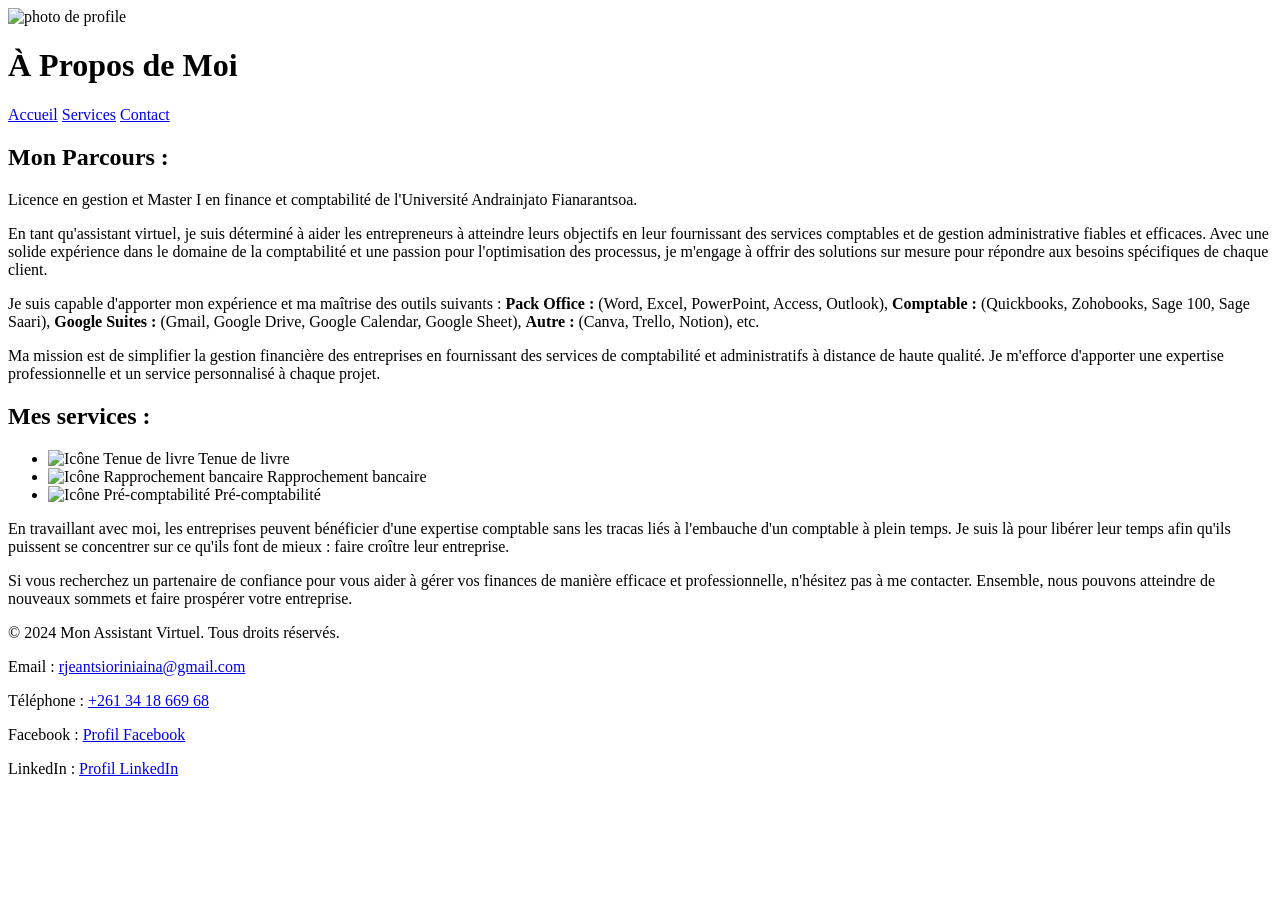
==== about.html @ 56083e6f "Add files via upload" ====
<!DOCTYPE html>
<html lang="fr">
<head>
    <meta charset="UTF-8">
    <meta name="viewport" content="width=device-width, initial-scale=1.0">
    <title>À Propos</title>
    <link rel="stylesheet" href="css/styles.css">

    <!-- Meta Description pour SEO -->
    <meta name="description" content="En savoir plus sur votre assistant virtuel en comptabilité. Découvrez mon parcours, mes compétences et comment je peux aider votre entreprise à atteindre ses objectifs financiers.">

    <!-- Meta Keywords pour SEO -->
    <meta name="keywords" content="assistant virtuel comptabilité, parcours professionnel, gestion administratif, expert comptable, outils comptables, services de comptabilité">

    <!-- URL canonique -->
    <link rel="canonical" href="https://rjeantsioriniaina.github.io/AV-Comptable/about.html" />
    <!-- Meta pour Réseaux Sociaux - Open Graph -->
    <meta property="og:title" content="À Propos de Votre Assistant Virtuel">
    <meta property="og:description" content="En savoir plus sur votre assistant virtuel en comptabilité. Découvrez mon parcours, mes compétences et comment je peux aider votre entreprise à atteindre ses objectifs financiers.">
    <meta property="og:type" content="website">
    <meta property="og:url" content="https://rjeantsioriniaina.github.io/AV-Comptable/about.html">
    <meta property="og:image" content="https://rjeantsioriniaina.github.io/AV-Comptable/images/profil.webp">

    <!-- Meta pour Twitter Cards -->
    <meta name="twitter:card" content="summary_large_image">
    <meta name="twitter:title" content="À Propos de Votre Assistant Virtuel">
    <meta name="twitter:description" content="En savoir plus sur votre assistant virtuel en comptabilité. Découvrez mon parcours, mes compétences et comment je peux aider votre entreprise à atteindre ses objectifs financiers.">
    <meta name="twitter:image" content="https://rjeantsioriniaina.github.io/AV-Comptable/images/profil.webp">
    <meta name="twitter:site" content="https://rjeantsioriniaina.github.io/AV-Comptable/about.html">

</head>
<body>
    <header>
        <img src="images/profil.webp" alt="photo de profile" class="responsive-img" width="800" height="600" itemprop="image">
        <h1>À Propos de Moi</h1>
        <nav>
            <a href="index.html">Accueil</a>
            <a href="services.html">Services</a>
            <a href="contact.html">Contact</a>
        </nav>
    </header>
    <main>
        <section>
            <h2>Mon Parcours :</h2>
            <p>Licence en gestion et Master I en finance et comptabilité de l'Université Andrainjato Fianarantsoa.</p>
            <p>En tant qu'assistant virtuel, je suis déterminé à aider les entrepreneurs à atteindre leurs objectifs en leur fournissant des services comptables et de gestion administrative fiables et efficaces. Avec une solide expérience dans le domaine de la comptabilité et une passion pour l'optimisation des processus, je m'engage à offrir des solutions sur mesure pour répondre aux besoins spécifiques de chaque client.</p>
            <p>Je suis capable d'apporter mon expérience et ma maîtrise des outils suivants : <strong>Pack Office :</strong> (Word, Excel, PowerPoint, Access, Outlook), <strong>Comptable :</strong> (Quickbooks, Zohobooks, Sage 100, Sage Saari), <strong>Google Suites :</strong> (Gmail, Google Drive, Google Calendar, Google Sheet), <strong>Autre :</strong> (Canva, Trello, Notion), etc.</p>
            <p>Ma mission est de simplifier la gestion financière des entreprises en fournissant des services de comptabilité et administratifs à distance de haute qualité. Je m'efforce d'apporter une expertise professionnelle et un service personnalisé à chaque projet.</p>
            <h2>Mes services :</h2>
            <ul>
                <li><img src="images/bookkeeping-icon.webp" alt="Icône Tenue de livre"> Tenue de livre</li>
                <li><img src="images/bank-reconciliation-icon.webp" alt="Icône Rapprochement bancaire"> Rapprochement bancaire</li> 
                <li><img src="images/pre-accounting-icon.webp" alt="Icône Pré-comptabilité"> Pré-comptabilité</li>
            </ul>
            <p>En travaillant avec moi, les entreprises peuvent bénéficier d'une expertise comptable sans les tracas liés à l'embauche d'un comptable à plein temps. Je suis là pour libérer leur temps afin qu'ils puissent se concentrer sur ce qu'ils font de mieux : faire croître leur entreprise.</p>
            <p>Si vous recherchez un partenaire de confiance pour vous aider à gérer vos finances de manière efficace et professionnelle, n'hésitez pas à me contacter. Ensemble, nous pouvons atteindre de nouveaux sommets et faire prospérer votre entreprise.</p>
        </section>
    </main>
    <footer>
    <p>&copy; 2024 Mon Assistant Virtuel. Tous droits réservés.</p>
    <p>Email : <a href="mailto:rjeantsioriniaina@gmail.com">rjeantsioriniaina@gmail.com</a></p>
    <p>Téléphone : <a href="tel:+261 34 18 669 68">+261 34 18 669 68</a></p>
    <p>Facebook : <a href="https://www.facebook.com/@hajatina.randrianantenaina/" target="_blank">Profil Facebook</a></p>
    <p>LinkedIn : <a href="https://www.linkedin.com/in/jean-tsioriniaina-984998340" target="_blank">Profil LinkedIn</a></p>
</footer>

</body>
</html>
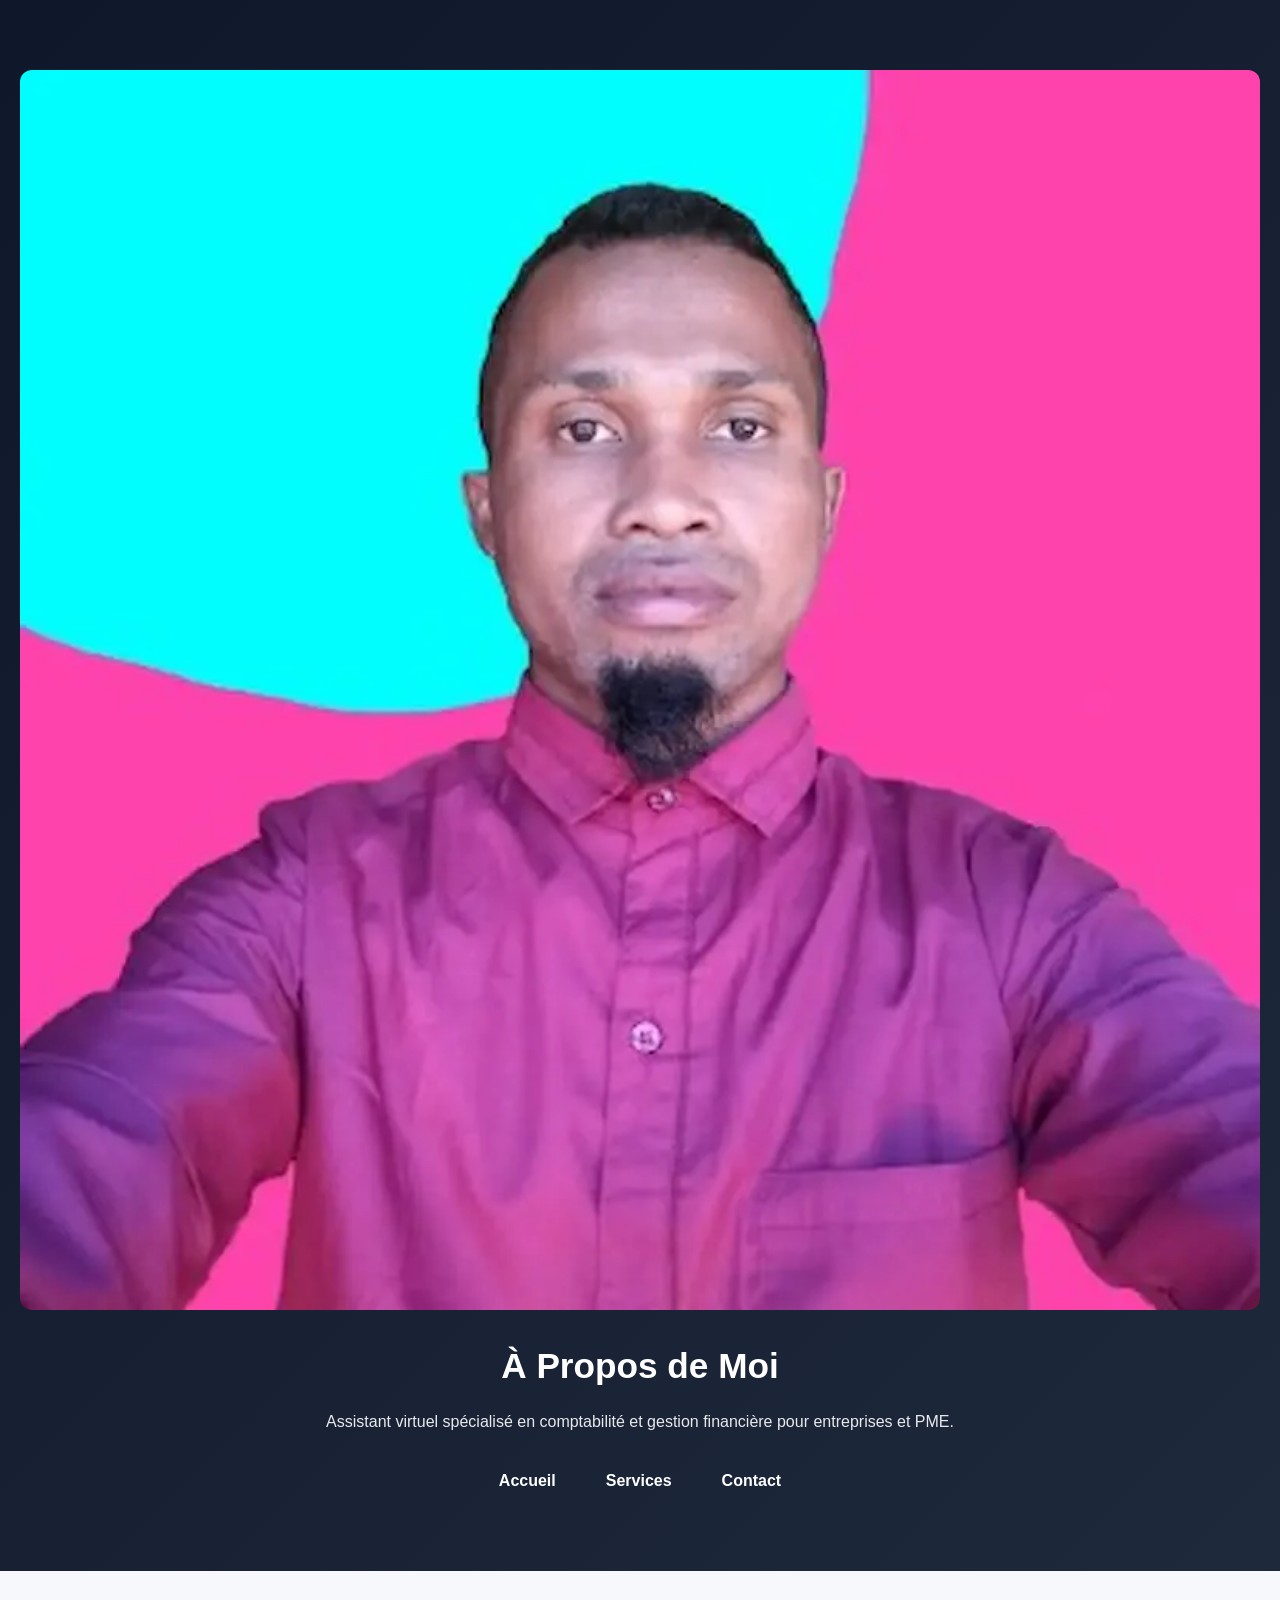
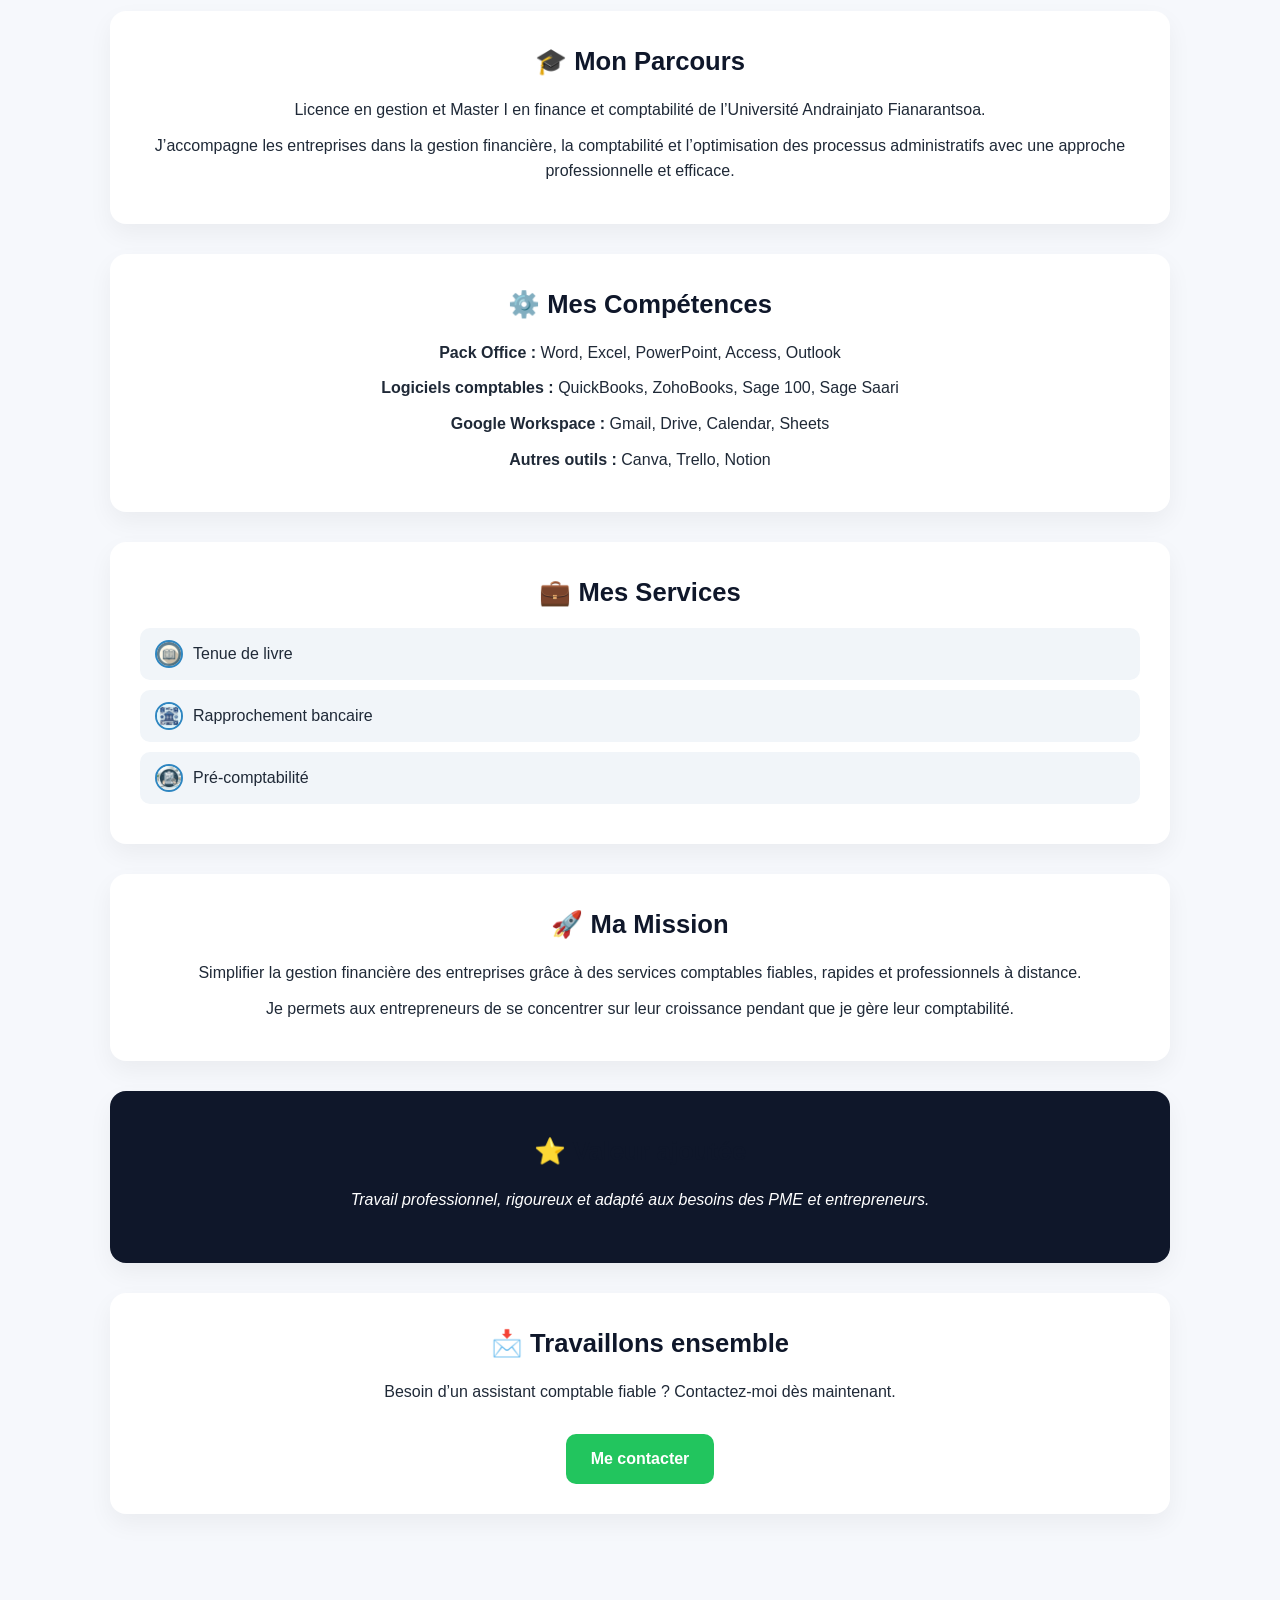
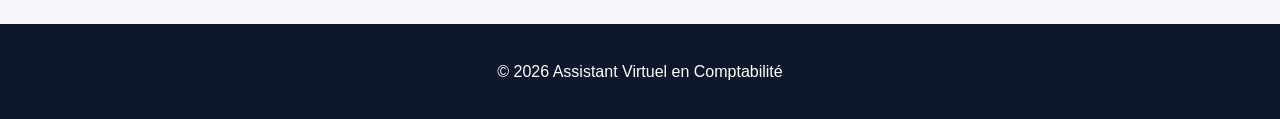
==== commit cb8d7fd1: "Update about.html" ====
--- a/about.html
+++ b/about.html
@@ -3,65 +3,125 @@
 <head>
     <meta charset="UTF-8">
     <meta name="viewport" content="width=device-width, initial-scale=1.0">
-    <title>À Propos</title>
+
+    <title>À Propos | Assistant Virtuel en Comptabilité Professionnel</title>
+
+    <meta name="description" content="Découvrez mon parcours en comptabilité et mes compétences en gestion financière. Assistant virtuel spécialisé pour entreprises et PME.">
+    <meta name="author" content="Assistant Virtuel Comptabilité">
+    <meta name="robots" content="index, follow">
+
+    <link rel="canonical" href="https://rjeantsioriniaina.github.io/AV-Comptable/about.html" />
     <link rel="stylesheet" href="css/styles.css">
 
-    <!-- Meta Description pour SEO -->
-    <meta name="description" content="En savoir plus sur votre assistant virtuel en comptabilité. Découvrez mon parcours, mes compétences et comment je peux aider votre entreprise à atteindre ses objectifs financiers.">
-
-    <!-- Meta Keywords pour SEO -->
-    <meta name="keywords" content="assistant virtuel comptabilité, parcours professionnel, gestion administratif, expert comptable, outils comptables, services de comptabilité">
-
-    <!-- URL canonique -->
-    <link rel="canonical" href="https://rjeantsioriniaina.github.io/AV-Comptable/about.html" />
-    <!-- Meta pour Réseaux Sociaux - Open Graph -->
-    <meta property="og:title" content="À Propos de Votre Assistant Virtuel">
-    <meta property="og:description" content="En savoir plus sur votre assistant virtuel en comptabilité. Découvrez mon parcours, mes compétences et comment je peux aider votre entreprise à atteindre ses objectifs financiers.">
+    <!-- Open Graph -->
+    <meta property="og:title" content="À Propos - Assistant Virtuel Comptabilité">
+    <meta property="og:description" content="Parcours professionnel, compétences et expertise en comptabilité et gestion financière.">
     <meta property="og:type" content="website">
     <meta property="og:url" content="https://rjeantsioriniaina.github.io/AV-Comptable/about.html">
     <meta property="og:image" content="https://rjeantsioriniaina.github.io/AV-Comptable/images/profil.webp">
 
-    <!-- Meta pour Twitter Cards -->
+    <!-- Twitter -->
     <meta name="twitter:card" content="summary_large_image">
-    <meta name="twitter:title" content="À Propos de Votre Assistant Virtuel">
-    <meta name="twitter:description" content="En savoir plus sur votre assistant virtuel en comptabilité. Découvrez mon parcours, mes compétences et comment je peux aider votre entreprise à atteindre ses objectifs financiers.">
+    <meta name="twitter:title" content="À Propos - Assistant Virtuel Comptabilité">
+    <meta name="twitter:description" content="Expert en comptabilité et gestion financière à distance.">
     <meta name="twitter:image" content="https://rjeantsioriniaina.github.io/AV-Comptable/images/profil.webp">
-    <meta name="twitter:site" content="https://rjeantsioriniaina.github.io/AV-Comptable/about.html">
+</head>
 
-</head>
 <body>
-    <header>
-        <img src="images/profil.webp" alt="photo de profile" class="responsive-img" width="800" height="600" itemprop="image">
-        <h1>À Propos de Moi</h1>
-        <nav>
-            <a href="index.html">Accueil</a>
-            <a href="services.html">Services</a>
-            <a href="contact.html">Contact</a>
-        </nav>
-    </header>
-    <main>
-        <section>
-            <h2>Mon Parcours :</h2>
-            <p>Licence en gestion et Master I en finance et comptabilité de l'Université Andrainjato Fianarantsoa.</p>
-            <p>En tant qu'assistant virtuel, je suis déterminé à aider les entrepreneurs à atteindre leurs objectifs en leur fournissant des services comptables et de gestion administrative fiables et efficaces. Avec une solide expérience dans le domaine de la comptabilité et une passion pour l'optimisation des processus, je m'engage à offrir des solutions sur mesure pour répondre aux besoins spécifiques de chaque client.</p>
-            <p>Je suis capable d'apporter mon expérience et ma maîtrise des outils suivants : <strong>Pack Office :</strong> (Word, Excel, PowerPoint, Access, Outlook), <strong>Comptable :</strong> (Quickbooks, Zohobooks, Sage 100, Sage Saari), <strong>Google Suites :</strong> (Gmail, Google Drive, Google Calendar, Google Sheet), <strong>Autre :</strong> (Canva, Trello, Notion), etc.</p>
-            <p>Ma mission est de simplifier la gestion financière des entreprises en fournissant des services de comptabilité et administratifs à distance de haute qualité. Je m'efforce d'apporter une expertise professionnelle et un service personnalisé à chaque projet.</p>
-            <h2>Mes services :</h2>
-            <ul>
-                <li><img src="images/bookkeeping-icon.webp" alt="Icône Tenue de livre"> Tenue de livre</li>
-                <li><img src="images/bank-reconciliation-icon.webp" alt="Icône Rapprochement bancaire"> Rapprochement bancaire</li> 
-                <li><img src="images/pre-accounting-icon.webp" alt="Icône Pré-comptabilité"> Pré-comptabilité</li>
-            </ul>
-            <p>En travaillant avec moi, les entreprises peuvent bénéficier d'une expertise comptable sans les tracas liés à l'embauche d'un comptable à plein temps. Je suis là pour libérer leur temps afin qu'ils puissent se concentrer sur ce qu'ils font de mieux : faire croître leur entreprise.</p>
-            <p>Si vous recherchez un partenaire de confiance pour vous aider à gérer vos finances de manière efficace et professionnelle, n'hésitez pas à me contacter. Ensemble, nous pouvons atteindre de nouveaux sommets et faire prospérer votre entreprise.</p>
-        </section>
-    </main>
-    <footer>
-    <p>&copy; 2024 Mon Assistant Virtuel. Tous droits réservés.</p>
-    <p>Email : <a href="mailto:rjeantsioriniaina@gmail.com">rjeantsioriniaina@gmail.com</a></p>
-    <p>Téléphone : <a href="tel:+261 34 18 669 68">+261 34 18 669 68</a></p>
-    <p>Facebook : <a href="https://www.facebook.com/@hajatina.randrianantenaina/" target="_blank">Profil Facebook</a></p>
-    <p>LinkedIn : <a href="https://www.linkedin.com/in/jean-tsioriniaina-984998340" target="_blank">Profil LinkedIn</a></p>
+
+<header>
+    <img src="images/profil.webp" loading="lazy" alt="Photo de profil assistant virtuel" class="responsive-img" width="800" height="600">
+
+    <h1>À Propos de Moi</h1>
+
+    <p>
+        Assistant virtuel spécialisé en comptabilité et gestion financière pour entreprises et PME.
+    </p>
+
+    <nav>
+        <a href="index.html">Accueil</a>
+        <a href="services.html">Services</a>
+        <a href="contact.html">Contact</a>
+    </nav>
+</header>
+
+<main>
+
+<section>
+
+    <h2>🎓 Mon Parcours</h2>
+
+    <p>
+        Licence en gestion et Master I en finance et comptabilité de l’Université Andrainjato Fianarantsoa.
+    </p>
+
+    <p>
+        J’accompagne les entreprises dans la gestion financière, la comptabilité et l’optimisation des processus administratifs avec une approche professionnelle et efficace.
+    </p>
+
+</section>
+
+<section>
+
+    <h2>⚙️ Mes Compétences</h2>
+
+    <p><strong>Pack Office :</strong> Word, Excel, PowerPoint, Access, Outlook</p>
+    <p><strong>Logiciels comptables :</strong> QuickBooks, ZohoBooks, Sage 100, Sage Saari</p>
+    <p><strong>Google Workspace :</strong> Gmail, Drive, Calendar, Sheets</p>
+    <p><strong>Autres outils :</strong> Canva, Trello, Notion</p>
+
+</section>
+
+<section>
+
+    <h2>💼 Mes Services</h2>
+
+    <ul>
+        <li><img src="images/bookkeeping-icon.webp" loading="lazy" alt=""> Tenue de livre</li>
+        <li><img src="images/bank-reconciliation-icon.webp" loading="lazy" alt=""> Rapprochement bancaire</li>
+        <li><img src="images/pre-accounting-icon.webp" loading="lazy" alt=""> Pré-comptabilité</li>
+    </ul>
+
+</section>
+
+<section>
+
+    <h2>🚀 Ma Mission</h2>
+
+    <p>
+        Simplifier la gestion financière des entreprises grâce à des services comptables fiables, rapides et professionnels à distance.
+    </p>
+
+    <p>
+        Je permets aux entrepreneurs de se concentrer sur leur croissance pendant que je gère leur comptabilité.
+    </p>
+
+</section>
+
+<section class="temoignages">
+
+    <h2>⭐ Valeur ajoutée</h2>
+
+    <p>
+        Travail professionnel, rigoureux et adapté aux besoins des PME et entrepreneurs.
+    </p>
+
+</section>
+
+<section style="text-align:center;">
+
+    <h2>📩 Travaillons ensemble</h2>
+
+    <p>Besoin d’un assistant comptable fiable ? Contactez-moi dès maintenant.</p>
+
+    <a href="contact.html" class="cta-button">Me contacter</a>
+
+</section>
+
+</main>
+
+<footer>
+    <p>&copy; 2026 Assistant Virtuel en Comptabilité</p>
 </footer>
 
 </body>
--- a/css/styles.css
+++ b/css/styles.css
@@ -0,0 +1,262 @@
+/* =========================
+   RESET GLOBAL
+========================= */
+* {
+    margin: 0;
+    padding: 0;
+    box-sizing: border-box;
+    font-family: "Inter", Arial, sans-serif;
+}
+
+body {
+    background: #f6f8fc;
+    color: #1f2937;
+    line-height: 1.6;
+}
+
+/* =========================
+   HEADER (Fiverr style hero)
+========================= */
+header {
+    background: linear-gradient(135deg, #0f172a, #1e293b);
+    color: white;
+    text-align: center;
+    padding: 70px 20px;
+}
+
+header h1 {
+    font-size: 2.2rem;
+    margin-bottom: 15px;
+}
+
+header p {
+    max-width: 800px;
+    margin: 10px auto;
+    opacity: 0.9;
+}
+
+/* =========================
+   CTA BUTTON (conversion focus)
+========================= */
+.cta-button {
+    display: inline-block;
+    margin-top: 20px;
+    padding: 12px 25px;
+    background: #22c55e;
+    color: white;
+    text-decoration: none;
+    border-radius: 10px;
+    font-weight: bold;
+    transition: all 0.3s ease;
+}
+
+.cta-button:hover {
+    background: #16a34a;
+    transform: translateY(-3px);
+}
+
+/* =========================
+   NAVBAR
+========================= */
+nav {
+    display: flex;
+    justify-content: center;
+    gap: 20px;
+    flex-wrap: wrap;
+    margin-top: 25px;
+}
+
+nav a {
+    color: white;
+    text-decoration: none;
+    font-weight: bold;
+    padding: 8px 15px;
+    border-radius: 8px;
+    transition: 0.3s;
+}
+
+nav a:hover {
+    background: rgba(255,255,255,0.15);
+}
+
+/* =========================
+   MAIN LAYOUT
+========================= */
+main {
+    max-width: 1100px;
+    margin: auto;
+    padding: 40px 20px;
+}
+
+/* =========================
+   SECTIONS (cards style Fiverr)
+========================= */
+section {
+    background: white;
+    margin-bottom: 30px;
+    padding: 30px;
+    border-radius: 16px;
+    box-shadow: 0 10px 25px rgba(0,0,0,0.05);
+}
+
+/* =========================
+   TITLES
+========================= */
+h1, h2 {
+    text-align: center;
+    margin-bottom: 15px;
+}
+
+h2 {
+    font-size: 1.6rem;
+    color: #0f172a;
+}
+
+h3 {
+    margin-top: 15px;
+    color: #334155;
+}
+
+/* =========================
+   IMAGES
+========================= */
+.responsive-img {
+    width: 100%;
+    height: auto;
+    border-radius: 12px;
+    margin-bottom: 20px;
+}
+
+/* =========================
+   SERVICES LIST (Fiverr cards style)
+========================= */
+ul {
+    list-style: none;
+    padding: 0;
+    margin-top: 15px;
+}
+
+ul li {
+    background: #f1f5f9;
+    margin: 10px 0;
+    padding: 12px 15px;
+    border-radius: 10px;
+    display: flex;
+    align-items: center;
+    gap: 10px;
+    transition: 0.3s;
+}
+
+ul li:hover {
+    background: #e2e8f0;
+    transform: translateX(5px);
+}
+
+ul li img {
+    width: 28px;
+    height: 28px;
+    border-radius: 50%;
+    border: 2px solid #2E86C1;
+}
+
+/* =========================
+   ABOUT / TEXT
+========================= */
+p {
+    margin: 10px 0;
+    text-align: center;
+}
+
+/* =========================
+   TESTIMONIALS
+========================= */
+.temoignages {
+    background: #0f172a;
+    color: white;
+    text-align: center;
+    padding: 40px;
+    border-radius: 16px;
+}
+
+.temoignages p {
+    font-style: italic;
+    margin-top: 10px;
+}
+
+/* =========================
+   FORM (contact page)
+========================= */
+form {
+    max-width: 600px;
+    margin: auto;
+    padding: 20px;
+    background: #f4f4f4;
+    border-radius: 12px;
+    box-shadow: 0 10px 20px rgba(0,0,0,0.05);
+}
+
+form label {
+    display: block;
+    margin-bottom: 6px;
+    font-weight: bold;
+}
+
+form input,
+form textarea {
+    width: 100%;
+    padding: 10px;
+    margin-bottom: 15px;
+    border: 1px solid #ccc;
+    border-radius: 8px;
+    font-size: 15px;
+}
+
+form textarea {
+    resize: vertical;
+    height: 140px;
+}
+
+form button {
+    width: 100%;
+    padding: 12px;
+    background: #2E86C1;
+    color: white;
+    border: none;
+    border-radius: 8px;
+    font-weight: bold;
+    cursor: pointer;
+    transition: 0.3s;
+}
+
+form button:hover {
+    background: #1A5276;
+}
+
+/* =========================
+   FOOTER
+========================= */
+footer {
+    text-align: center;
+    padding: 25px;
+    background: #0f172a;
+    color: white;
+    margin-top: 40px;
+}
+
+/* =========================
+   RESPONSIVE
+========================= */
+@media (max-width: 768px) {
+    header h1 {
+        font-size: 1.6rem;
+    }
+
+    section {
+        padding: 20px;
+    }
+
+    nav {
+        flex-direction: column;
+        gap: 10px;
+    }
+}
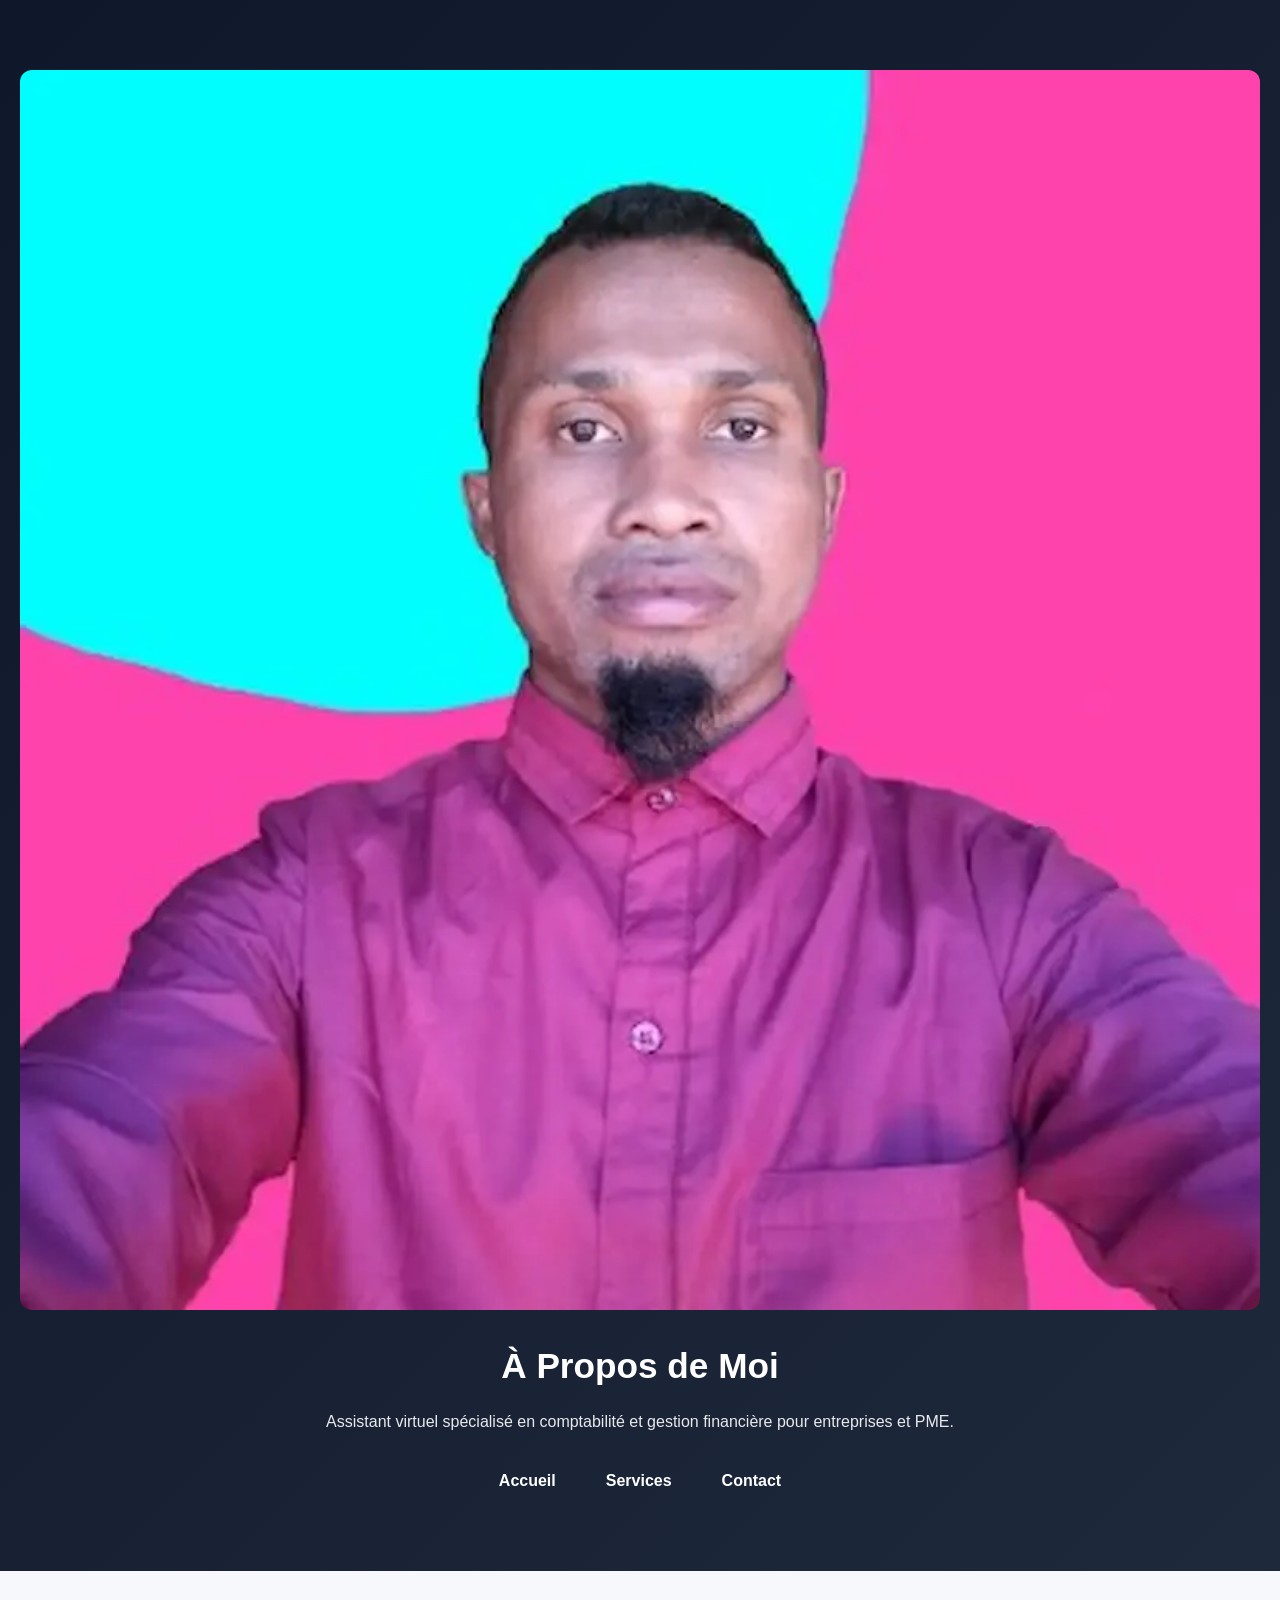
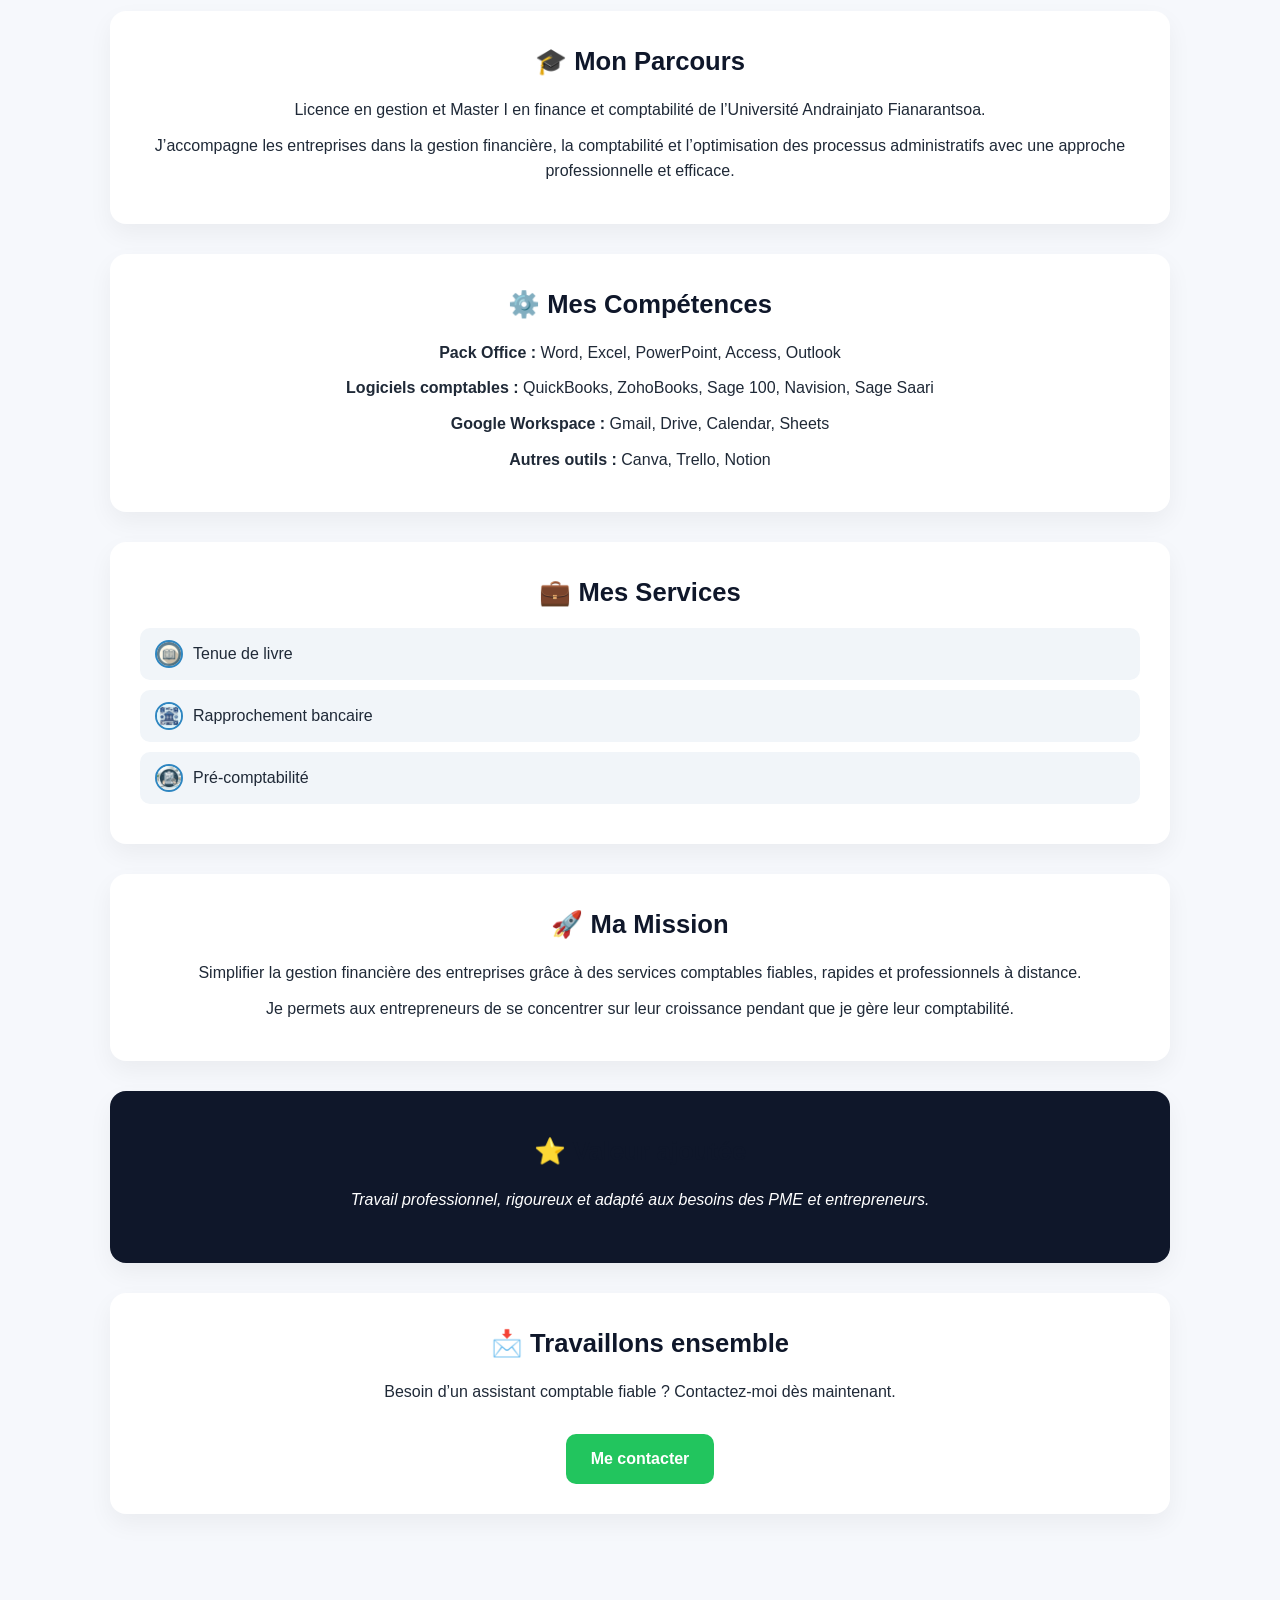
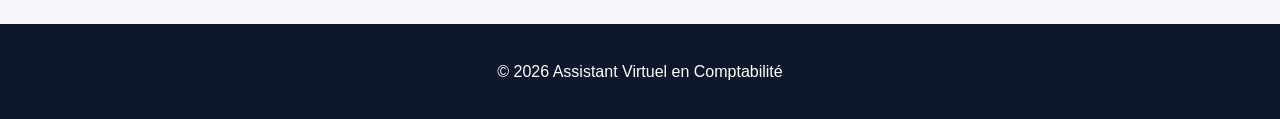
==== commit c0d3b7a2: "Update about.html" ====
--- a/about.html
+++ b/about.html
@@ -66,7 +66,7 @@
     <h2>⚙️ Mes Compétences</h2>
 
     <p><strong>Pack Office :</strong> Word, Excel, PowerPoint, Access, Outlook</p>
-    <p><strong>Logiciels comptables :</strong> QuickBooks, ZohoBooks, Sage 100, Sage Saari</p>
+    <p><strong>Logiciels comptables :</strong> QuickBooks, ZohoBooks, Sage 100, Navision, Sage Saari</p>
     <p><strong>Google Workspace :</strong> Gmail, Drive, Calendar, Sheets</p>
     <p><strong>Autres outils :</strong> Canva, Trello, Notion</p>
 
--- a/css/styles.css
+++ b/css/styles.css
@@ -260,3 +260,34 @@
         gap: 10px;
     }
 }
+.temoignages {
+    background: #0f172a;
+    color: white;
+    padding: 40px;
+    border-radius: 16px;
+    text-align: center;
+}
+
+.testimonial {
+    background: rgba(255,255,255,0.08);
+    margin: 15px auto;
+    padding: 20px;
+    border-radius: 12px;
+    max-width: 600px;
+    transition: 0.3s;
+}
+
+.testimonial:hover {
+    transform: translateY(-5px);
+    background: rgba(255,255,255,0.12);
+}
+
+.testimonial p {
+    font-style: italic;
+}
+
+.testimonial strong {
+    display: block;
+    margin-top: 10px;
+    color: #22c55e;
+}
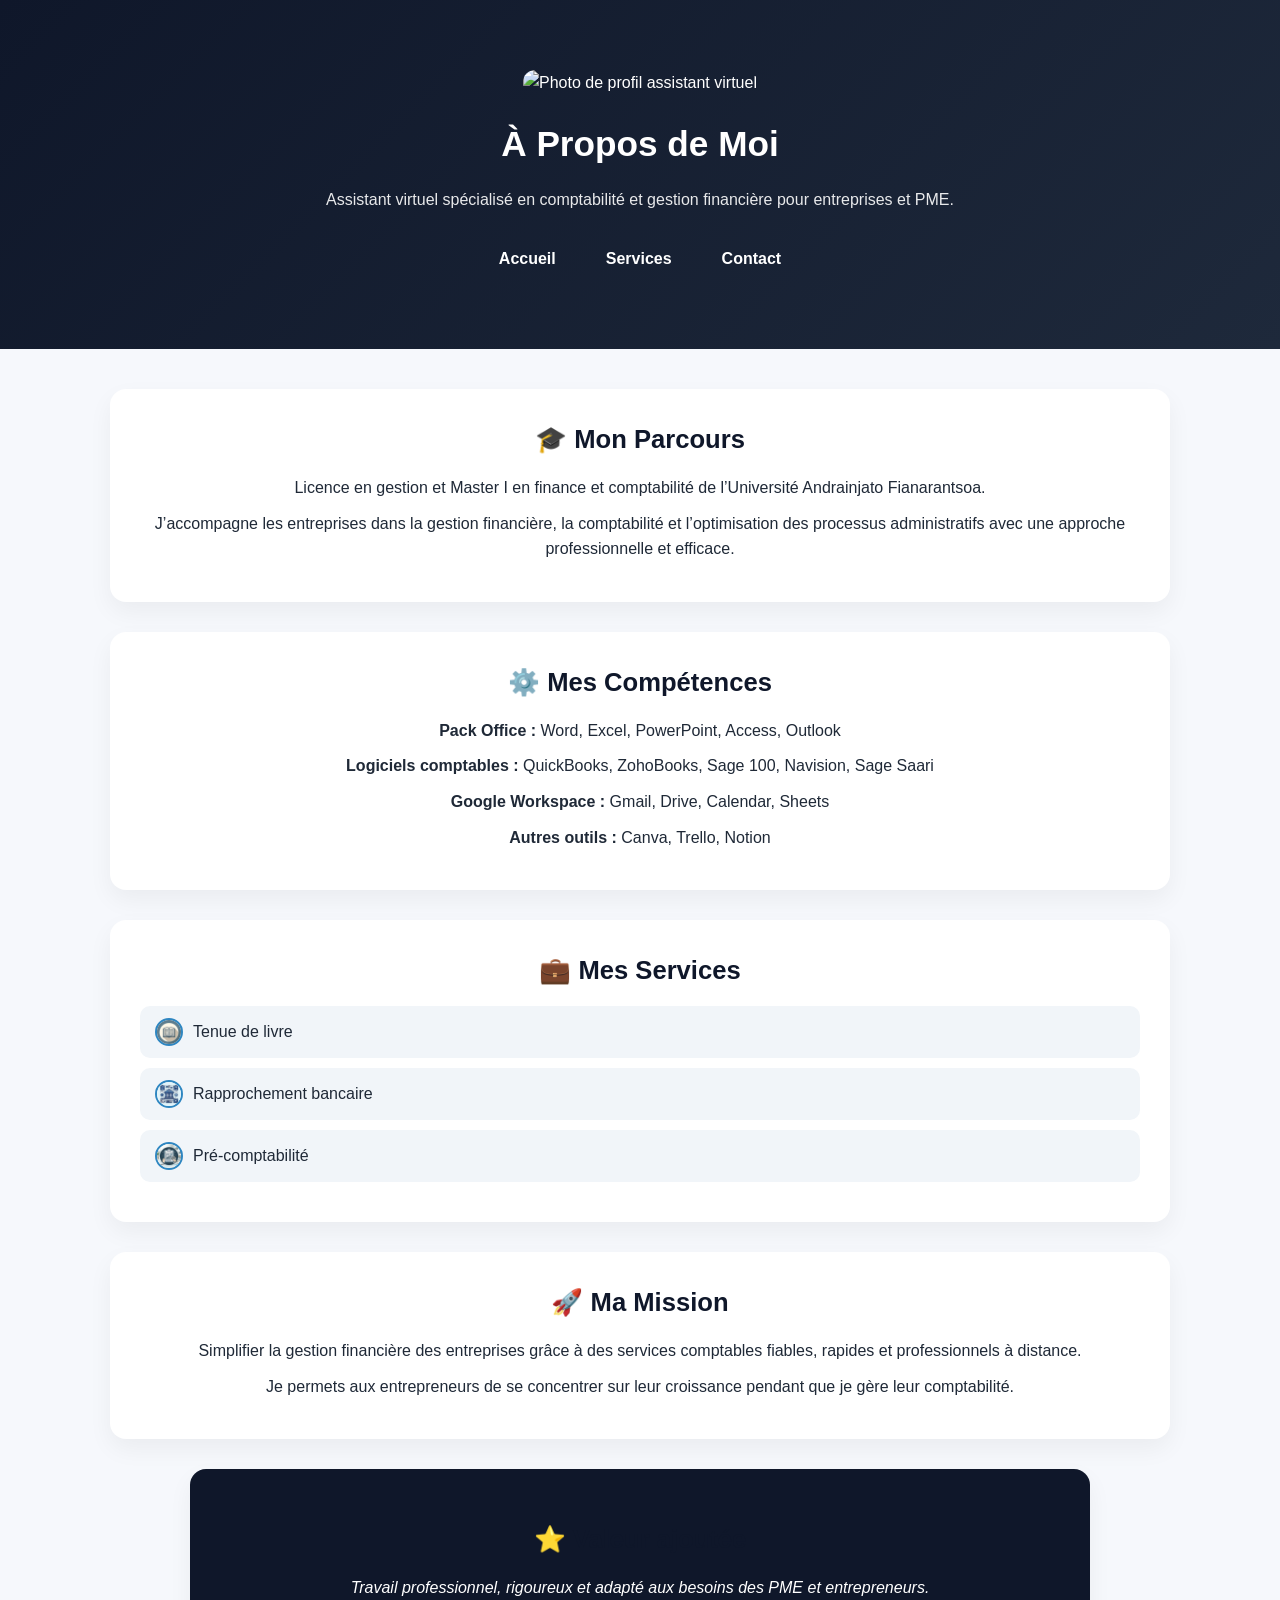
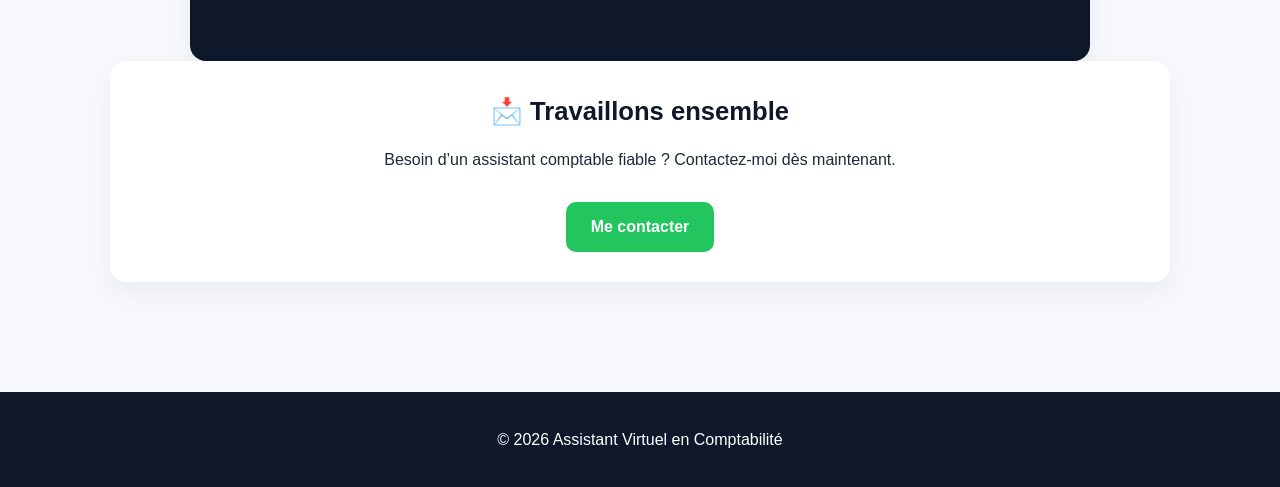
==== commit 9e5cc68d: "Update about.html" ====
--- a/about.html
+++ b/about.html
@@ -30,7 +30,7 @@
 <body>
 
 <header>
-    <img src="images/profil.webp" loading="lazy" alt="Photo de profil assistant virtuel" class="responsive-img" width="800" height="600">
+    <img src="images/about.webp" loading="lazy" alt="Photo de profil assistant virtuel" class="responsive-img" width="800" height="600">
 
     <h1>À Propos de Moi</h1>
 
--- a/css/styles.css
+++ b/css/styles.css
@@ -263,31 +263,60 @@
 .temoignages {
     background: #0f172a;
     color: white;
-    padding: 40px;
+    padding: 50px 20px;
+    text-align: center;
     border-radius: 16px;
-    text-align: center;
+    max-width: 900px;
+    margin: auto;
+}
+
+.carousel {
+    position: relative;
+    min-height: 150px;
 }
 
 .testimonial {
-    background: rgba(255,255,255,0.08);
-    margin: 15px auto;
-    padding: 20px;
-    border-radius: 12px;
-    max-width: 600px;
-    transition: 0.3s;
-}
-
-.testimonial:hover {
-    transform: translateY(-5px);
-    background: rgba(255,255,255,0.12);
+    display: none;
+    animation: fade 0.5s ease-in-out;
+}
+
+.testimonial.active {
+    display: block;
 }
 
 .testimonial p {
     font-style: italic;
+    font-size: 1.1rem;
+    margin-bottom: 10px;
 }
 
 .testimonial strong {
-    display: block;
-    margin-top: 10px;
     color: #22c55e;
 }
+
+/* animation fade */
+@keyframes fade {
+    from {opacity: 0; transform: translateY(10px);}
+    to {opacity: 1; transform: translateY(0);}
+}
+
+/* dots */
+.dots {
+    margin-top: 20px;
+}
+
+.dot {
+    height: 10px;
+    width: 10px;
+    margin: 0 5px;
+    display: inline-block;
+    border-radius: 50%;
+    background: rgba(255,255,255,0.4);
+    cursor: pointer;
+    transition: 0.3s;
+}
+
+.dot.active {
+    background: #22c55e;
+    transform: scale(1.2);
+}
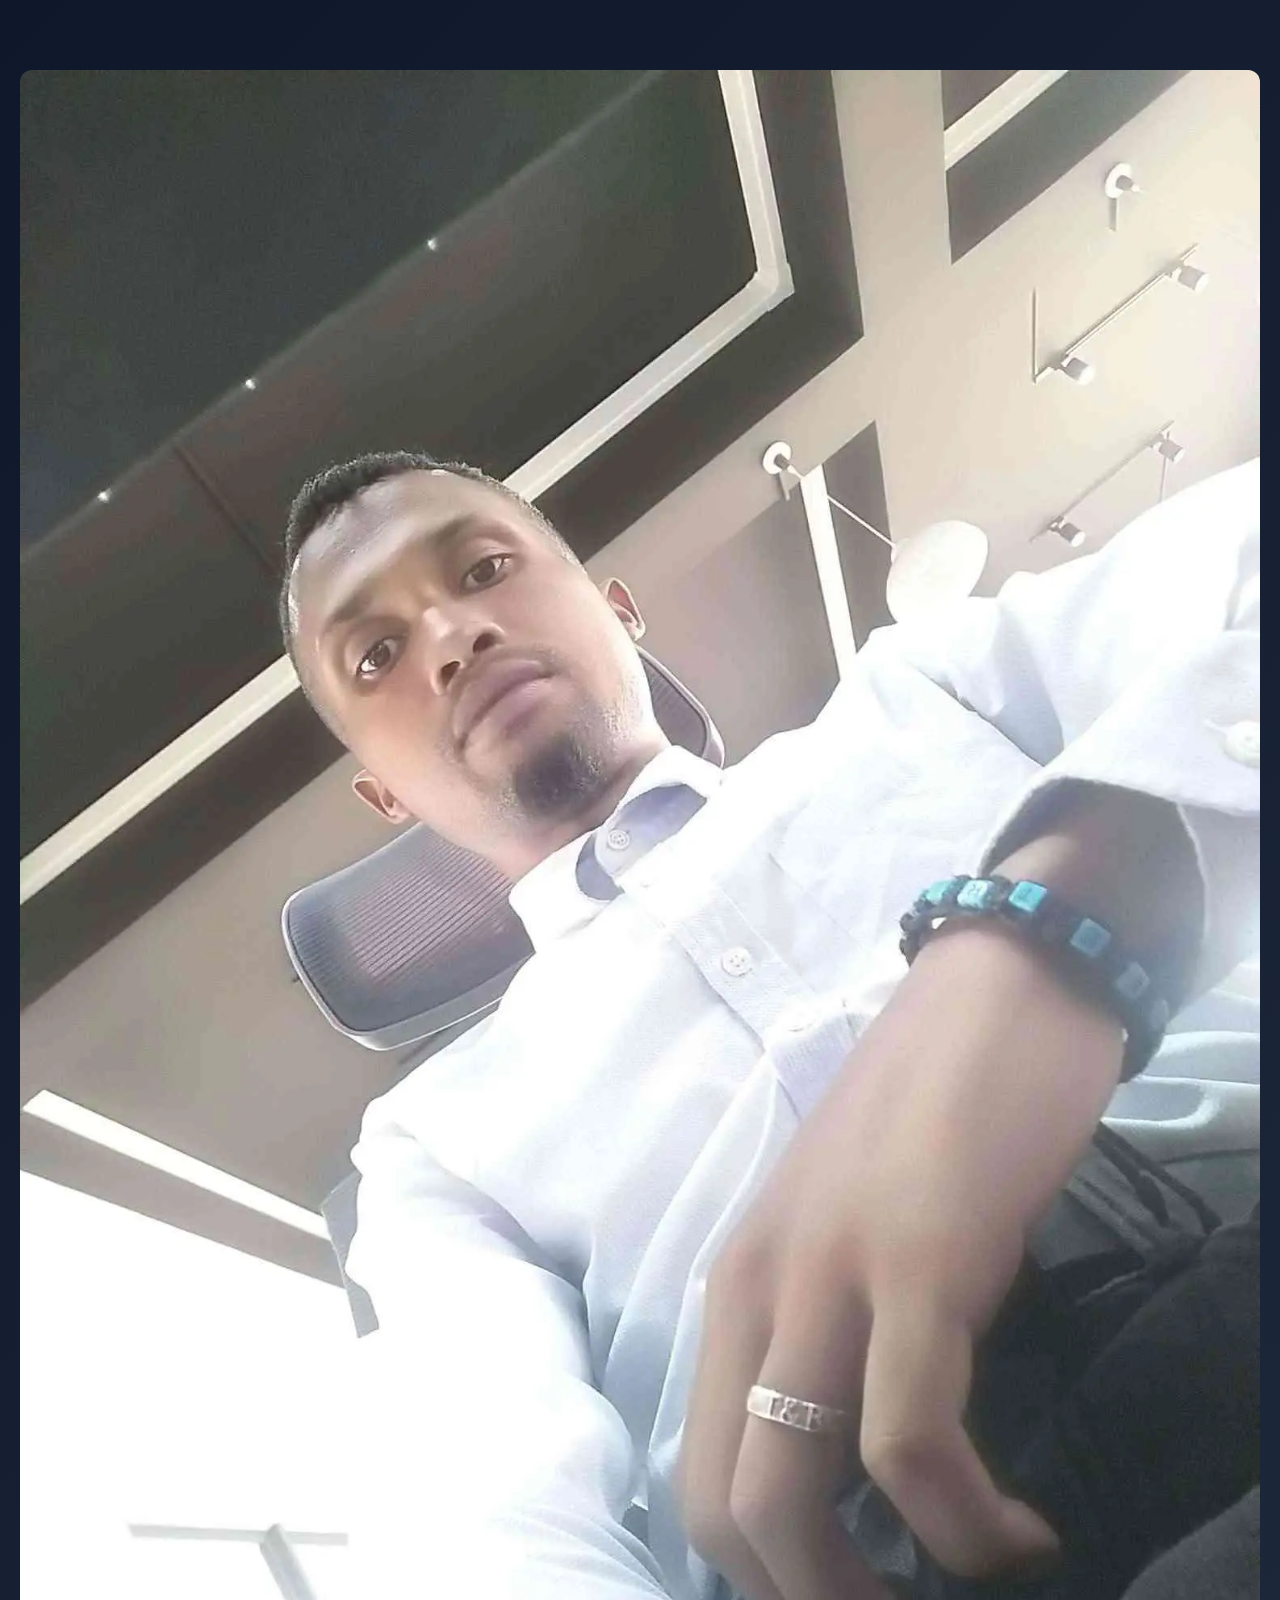
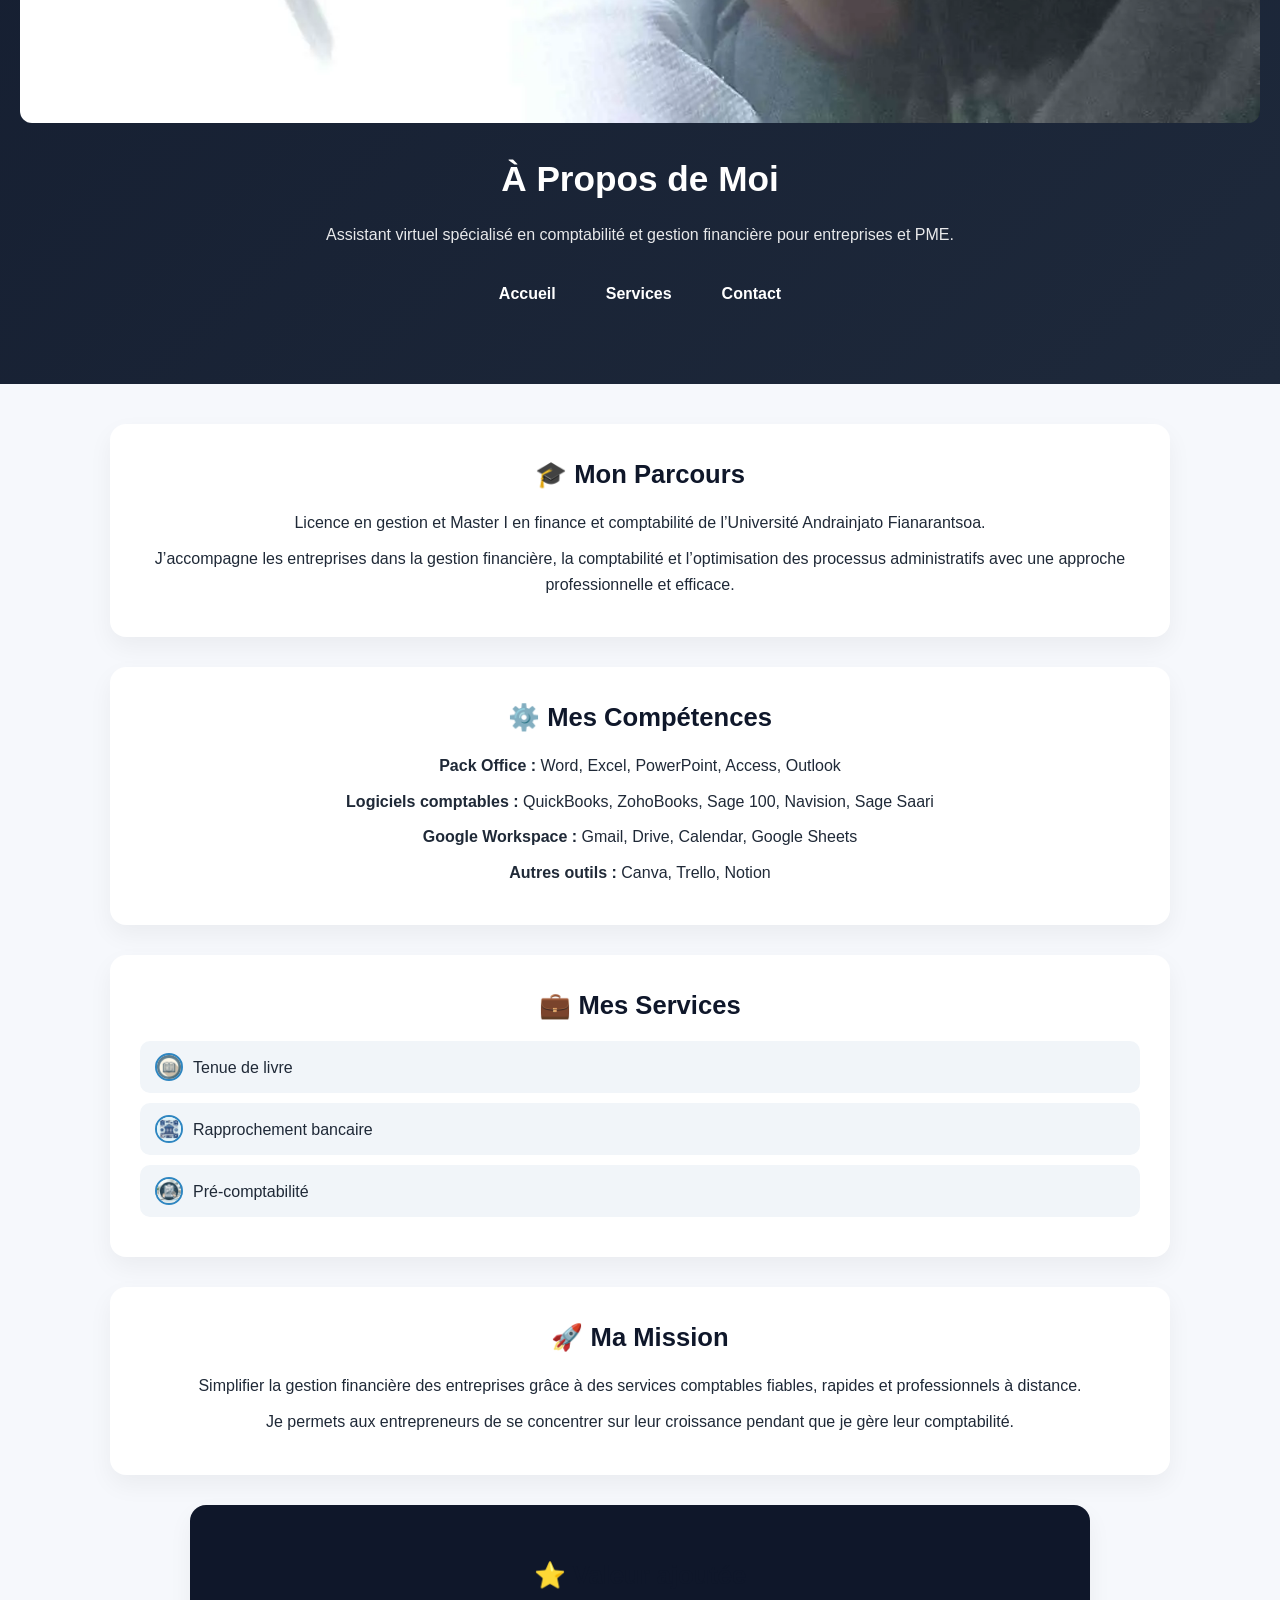
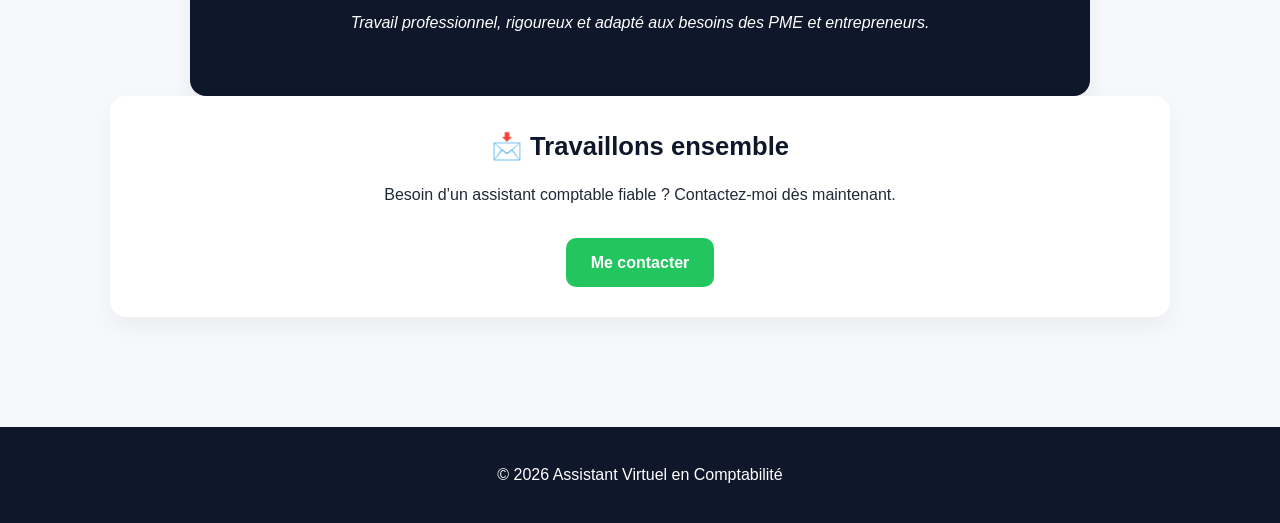
==== commit 6aa7d17a: "Update about.html" ====
--- a/about.html
+++ b/about.html
@@ -67,7 +67,7 @@
 
     <p><strong>Pack Office :</strong> Word, Excel, PowerPoint, Access, Outlook</p>
     <p><strong>Logiciels comptables :</strong> QuickBooks, ZohoBooks, Sage 100, Navision, Sage Saari</p>
-    <p><strong>Google Workspace :</strong> Gmail, Drive, Calendar, Sheets</p>
+    <p><strong>Google Workspace :</strong> Gmail, Drive, Calendar, Google Sheets</p>
     <p><strong>Autres outils :</strong> Canva, Trello, Notion</p>
 
 </section>
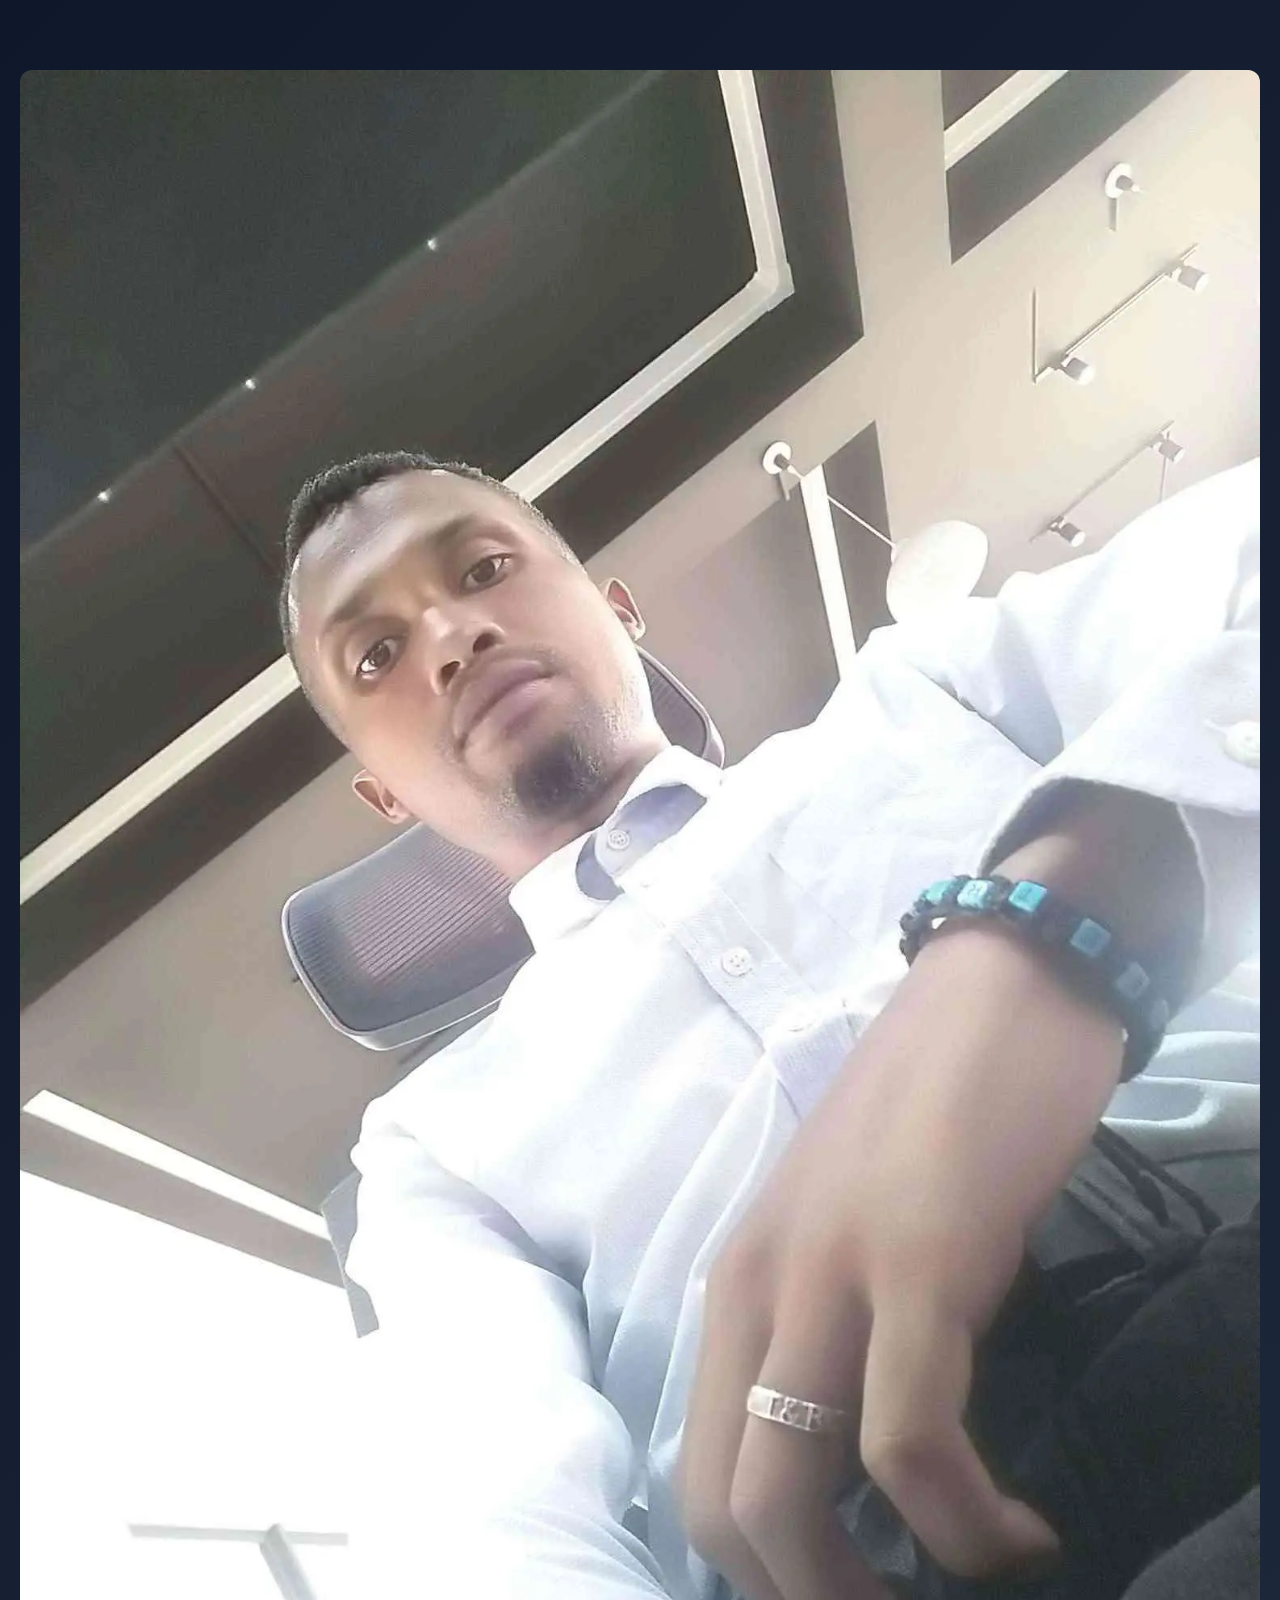
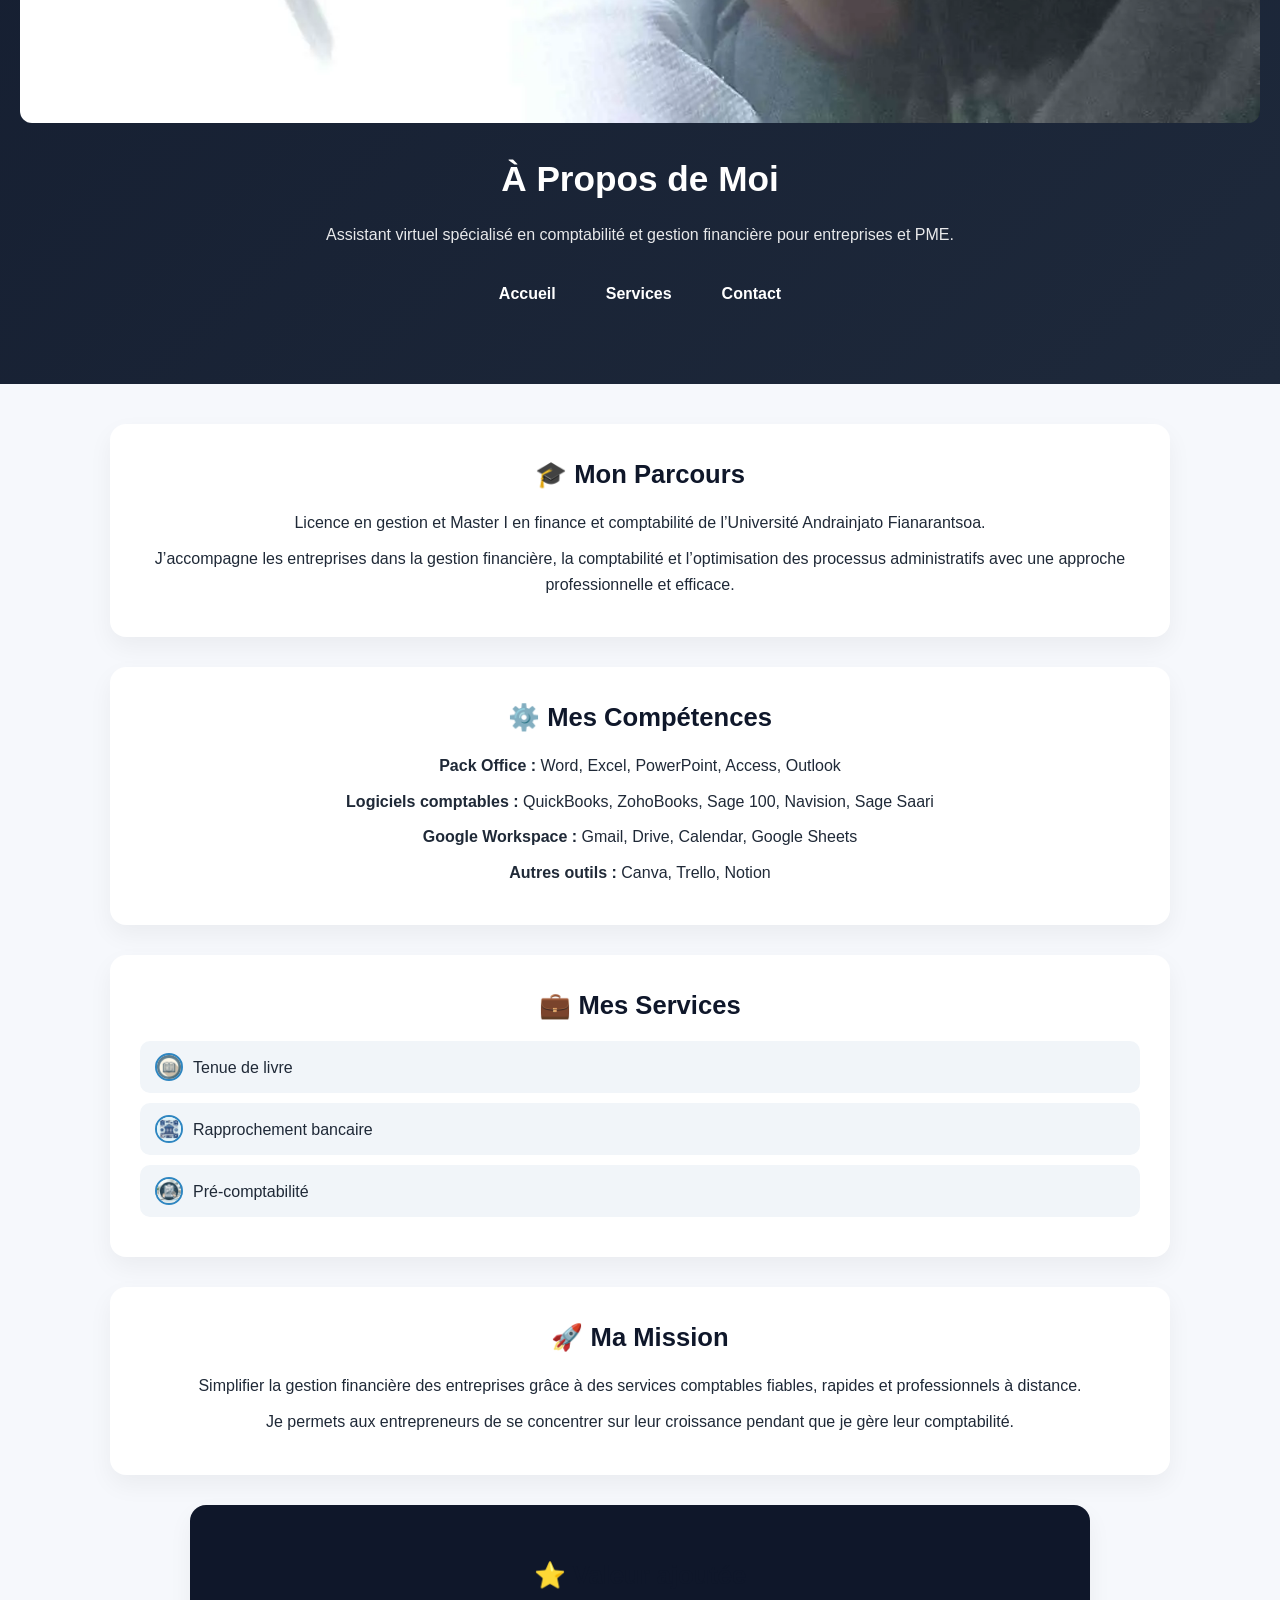
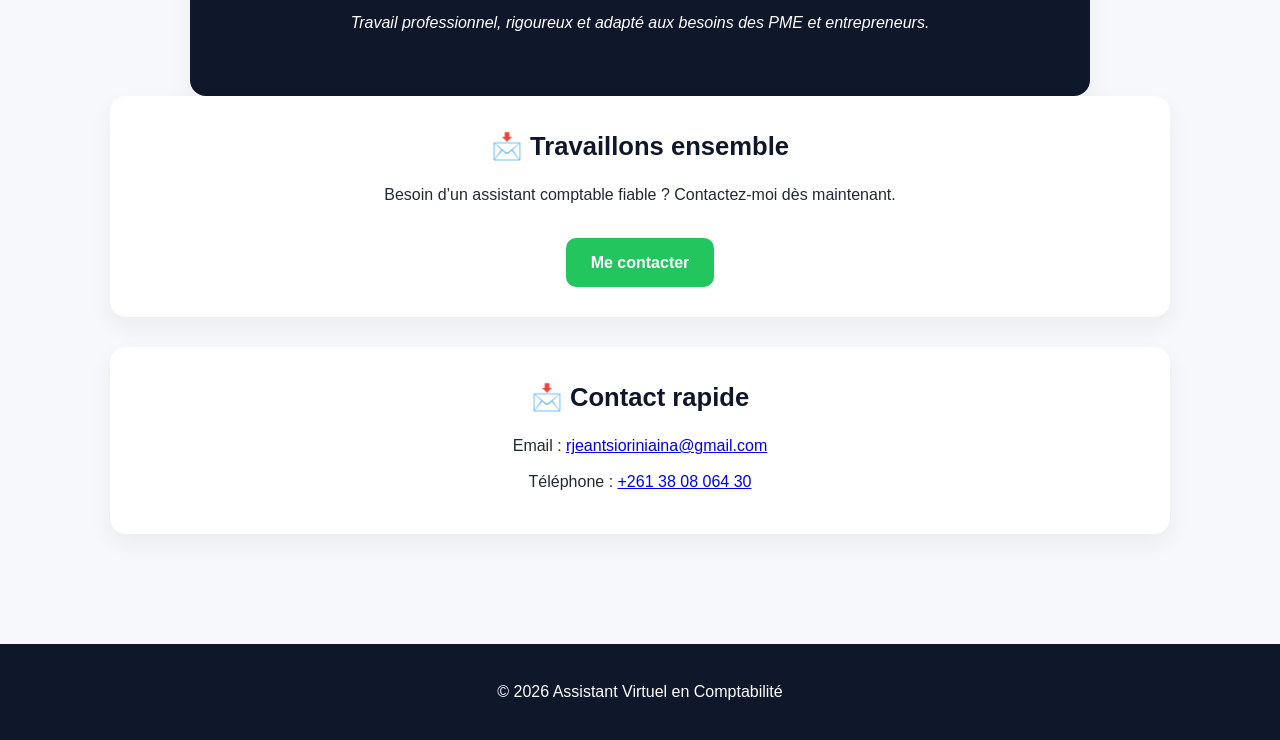
==== commit 9d5c418f: "Update about.html" ====
--- a/about.html
+++ b/about.html
@@ -117,6 +117,15 @@
     <a href="contact.html" class="cta-button">Me contacter</a>
 
 </section>
+    <section class="contact-info">
+
+    <h2>📩 Contact rapide</h2>
+
+    <p>Email : <a href="mailto:rjeantsioriniaina@gmail.com">rjeantsioriniaina@gmail.com</a></p>
+
+    <p>Téléphone : <a href="tel:+261380806430">+261 38 08 064 30</a></p>
+
+    </section>
 
 </main>
 
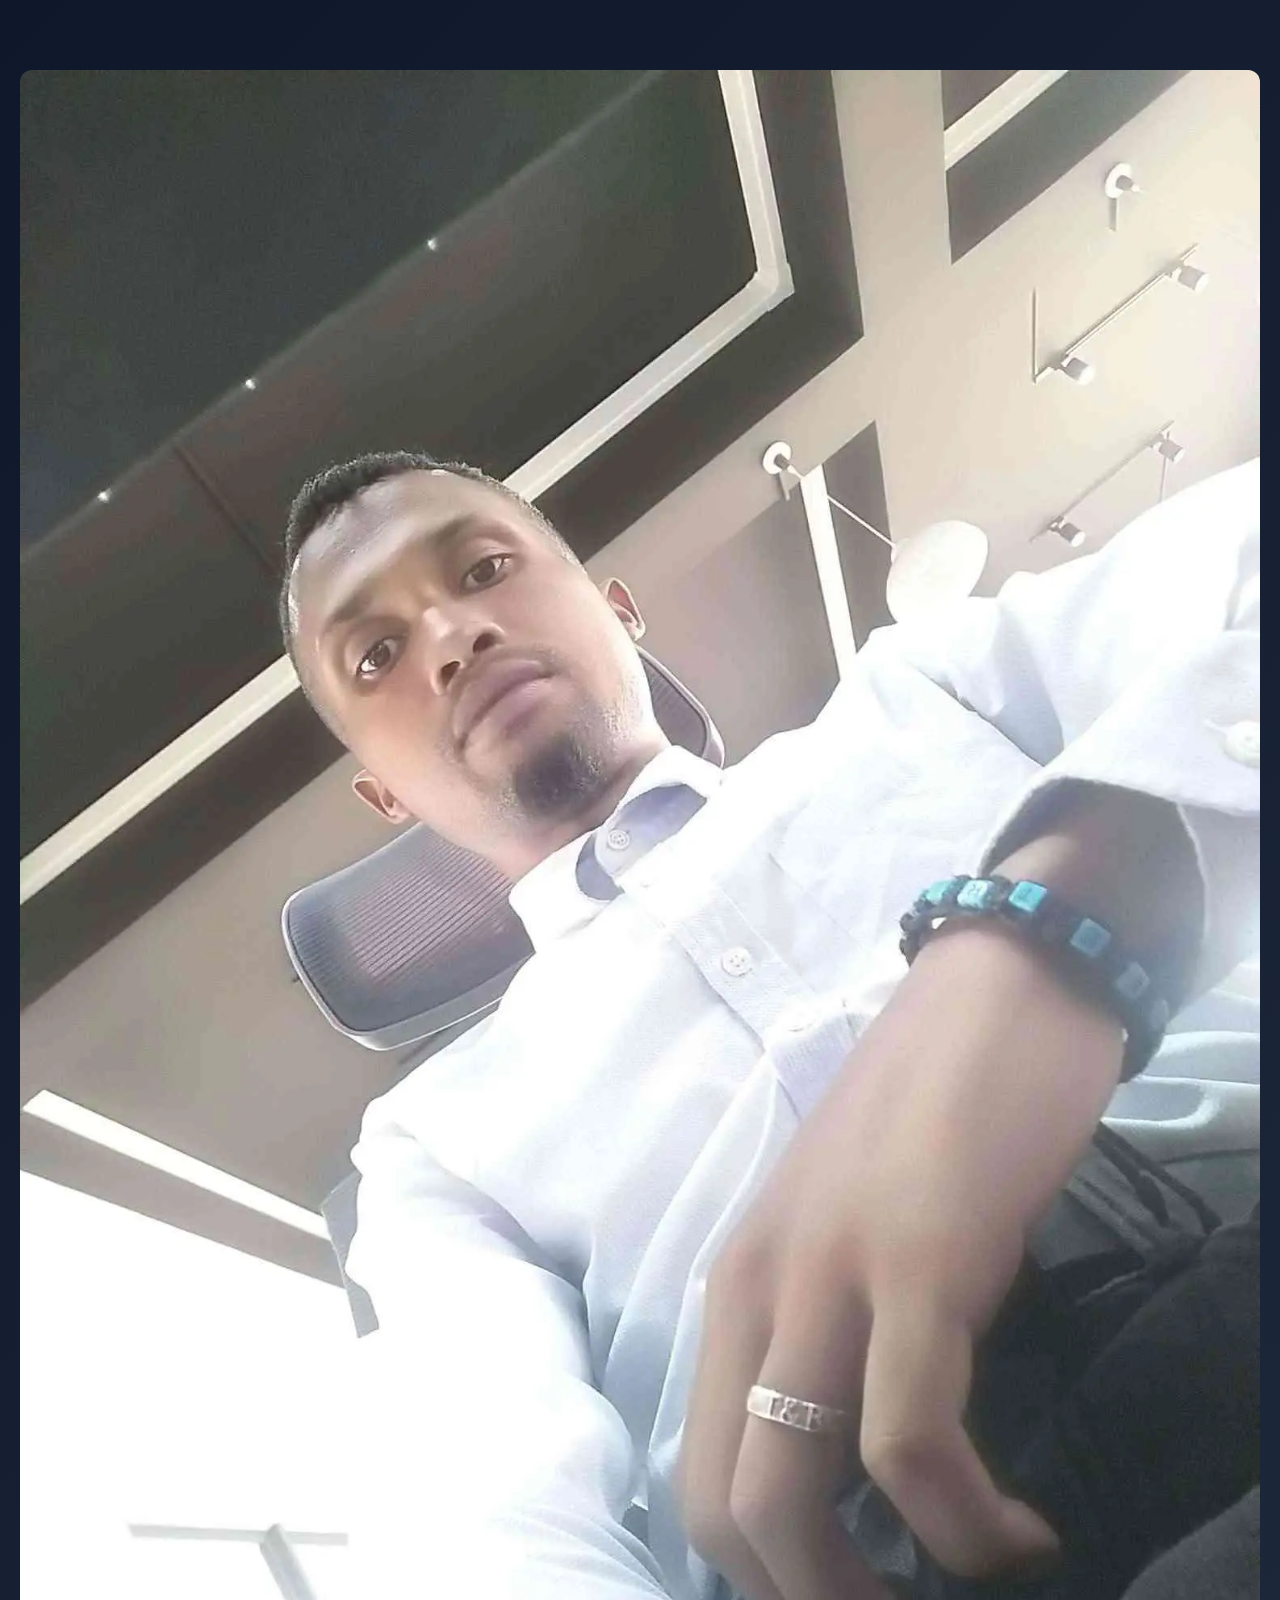
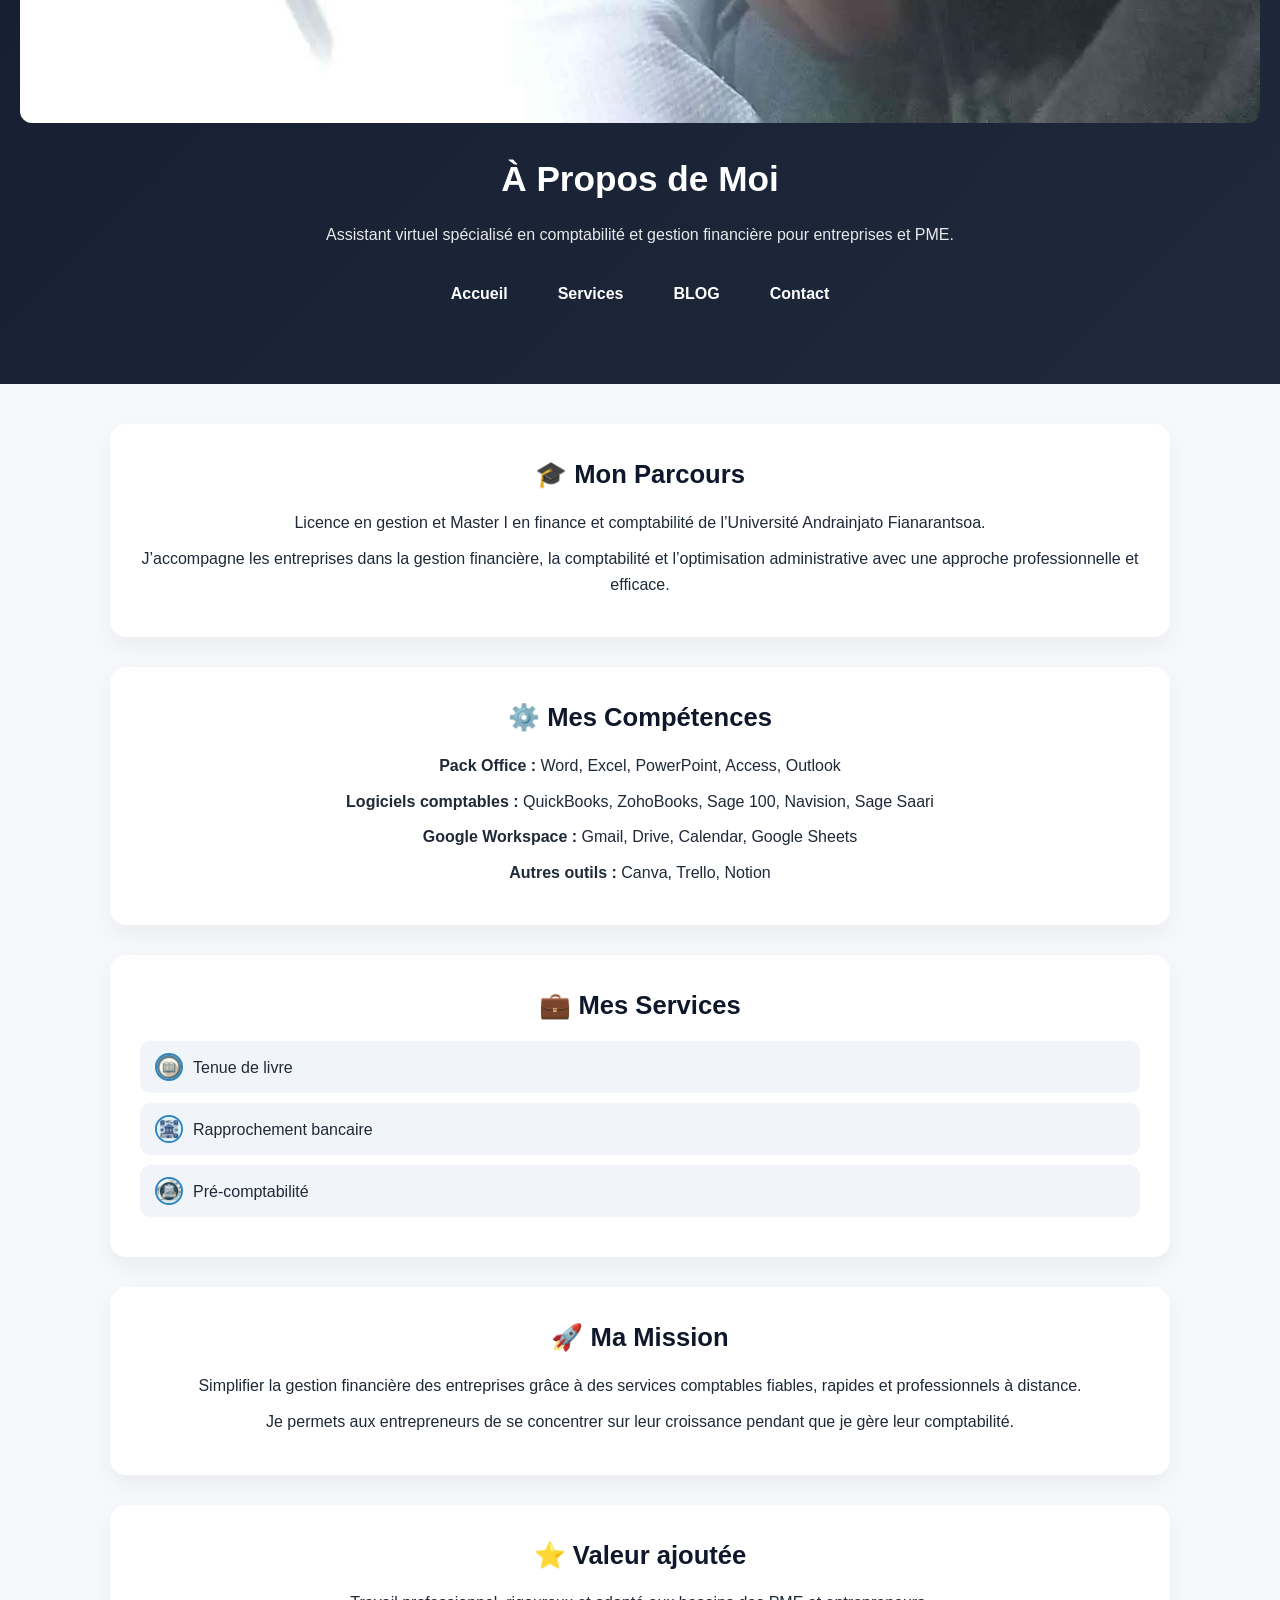
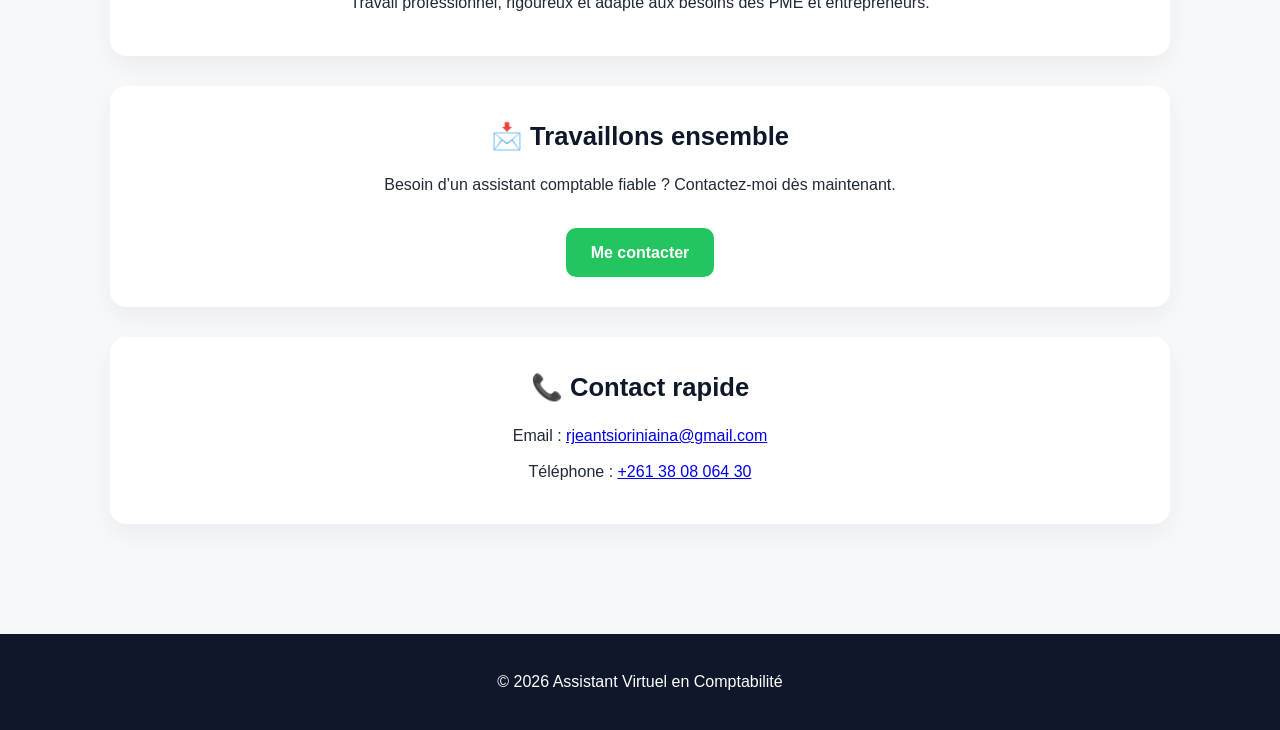
==== commit 43140ac2: "Update about.html" ====
--- a/about.html
+++ b/about.html
@@ -1,36 +1,46 @@
 <!DOCTYPE html>
 <html lang="fr">
+
 <head>
     <meta charset="UTF-8">
     <meta name="viewport" content="width=device-width, initial-scale=1.0">
 
     <title>À Propos | Assistant Virtuel en Comptabilité Professionnel</title>
 
-    <meta name="description" content="Découvrez mon parcours en comptabilité et mes compétences en gestion financière. Assistant virtuel spécialisé pour entreprises et PME.">
+    <meta name="description" content="Découvrez mon parcours en comptabilité, mes compétences et mon expertise en gestion financière pour PME et entrepreneurs.">
+
     <meta name="author" content="Assistant Virtuel Comptabilité">
+
     <meta name="robots" content="index, follow">
 
-    <link rel="canonical" href="https://rjeantsioriniaina.github.io/AV-Comptable/about.html" />
+    <link rel="canonical" href="https://virtuel-comptable.web.app/about">
+
     <link rel="stylesheet" href="css/styles.css">
 
-    <!-- Open Graph -->
-    <meta property="og:title" content="À Propos - Assistant Virtuel Comptabilité">
-    <meta property="og:description" content="Parcours professionnel, compétences et expertise en comptabilité et gestion financière.">
+    <!-- Open Graph SEO -->
+    <meta property="og:title" content="À Propos | Assistant Virtuel Comptabilité">
+    <meta property="og:description" content="Parcours professionnel et expertise en comptabilité et gestion financière.">
     <meta property="og:type" content="website">
-    <meta property="og:url" content="https://rjeantsioriniaina.github.io/AV-Comptable/about.html">
-    <meta property="og:image" content="https://rjeantsioriniaina.github.io/AV-Comptable/images/profil.webp">
+    <meta property="og:url" content="https://virtuel-comptable.web.app/about">
+    <meta property="og:image" content="images/profil.webp">
 
     <!-- Twitter -->
     <meta name="twitter:card" content="summary_large_image">
-    <meta name="twitter:title" content="À Propos - Assistant Virtuel Comptabilité">
+    <meta name="twitter:title" content="À Propos | Assistant Virtuel Comptabilité">
     <meta name="twitter:description" content="Expert en comptabilité et gestion financière à distance.">
-    <meta name="twitter:image" content="https://rjeantsioriniaina.github.io/AV-Comptable/images/profil.webp">
+    <meta name="twitter:image" content="images/profil.webp">
 </head>
 
 <body>
 
 <header>
-    <img src="images/about.webp" loading="lazy" alt="Photo de profil assistant virtuel" class="responsive-img" width="800" height="600">
+
+    <img src="images/about.webp"
+         loading="lazy"
+         alt="Assistant virtuel comptable professionnel"
+         class="responsive-img"
+         width="800"
+         height="600">
 
     <h1>À Propos de Moi</h1>
 
@@ -41,8 +51,10 @@
     <nav>
         <a href="index.html">Accueil</a>
         <a href="services.html">Services</a>
+        <a href="blog.html">BLOG</a>
         <a href="contact.html">Contact</a>
     </nav>
+
 </header>
 
 <main>
@@ -56,7 +68,7 @@
     </p>
 
     <p>
-        J’accompagne les entreprises dans la gestion financière, la comptabilité et l’optimisation des processus administratifs avec une approche professionnelle et efficace.
+        J’accompagne les entreprises dans la gestion financière, la comptabilité et l’optimisation administrative avec une approche professionnelle et efficace.
     </p>
 
 </section>
@@ -77,9 +89,9 @@
     <h2>💼 Mes Services</h2>
 
     <ul>
-        <li><img src="images/bookkeeping-icon.webp" loading="lazy" alt=""> Tenue de livre</li>
-        <li><img src="images/bank-reconciliation-icon.webp" loading="lazy" alt=""> Rapprochement bancaire</li>
-        <li><img src="images/pre-accounting-icon.webp" loading="lazy" alt=""> Pré-comptabilité</li>
+        <li><img src="images/bookkeeping-icon.webp" loading="lazy" alt="Tenue de livre"> Tenue de livre</li>
+        <li><img src="images/bank-reconciliation-icon.webp" loading="lazy" alt="Rapprochement bancaire"> Rapprochement bancaire</li>
+        <li><img src="images/pre-accounting-icon.webp" loading="lazy" alt="Pré-comptabilité"> Pré-comptabilité</li>
     </ul>
 
 </section>
@@ -98,7 +110,7 @@
 
 </section>
 
-<section class="temoignages">
+<section>
 
     <h2>⭐ Valeur ajoutée</h2>
 
@@ -117,15 +129,16 @@
     <a href="contact.html" class="cta-button">Me contacter</a>
 
 </section>
-    <section class="contact-info">
 
-    <h2>📩 Contact rapide</h2>
+<section class="contact-info">
+
+    <h2>📞 Contact rapide</h2>
 
     <p>Email : <a href="mailto:rjeantsioriniaina@gmail.com">rjeantsioriniaina@gmail.com</a></p>
 
     <p>Téléphone : <a href="tel:+261380806430">+261 38 08 064 30</a></p>
 
-    </section>
+</section>
 
 </main>
 
